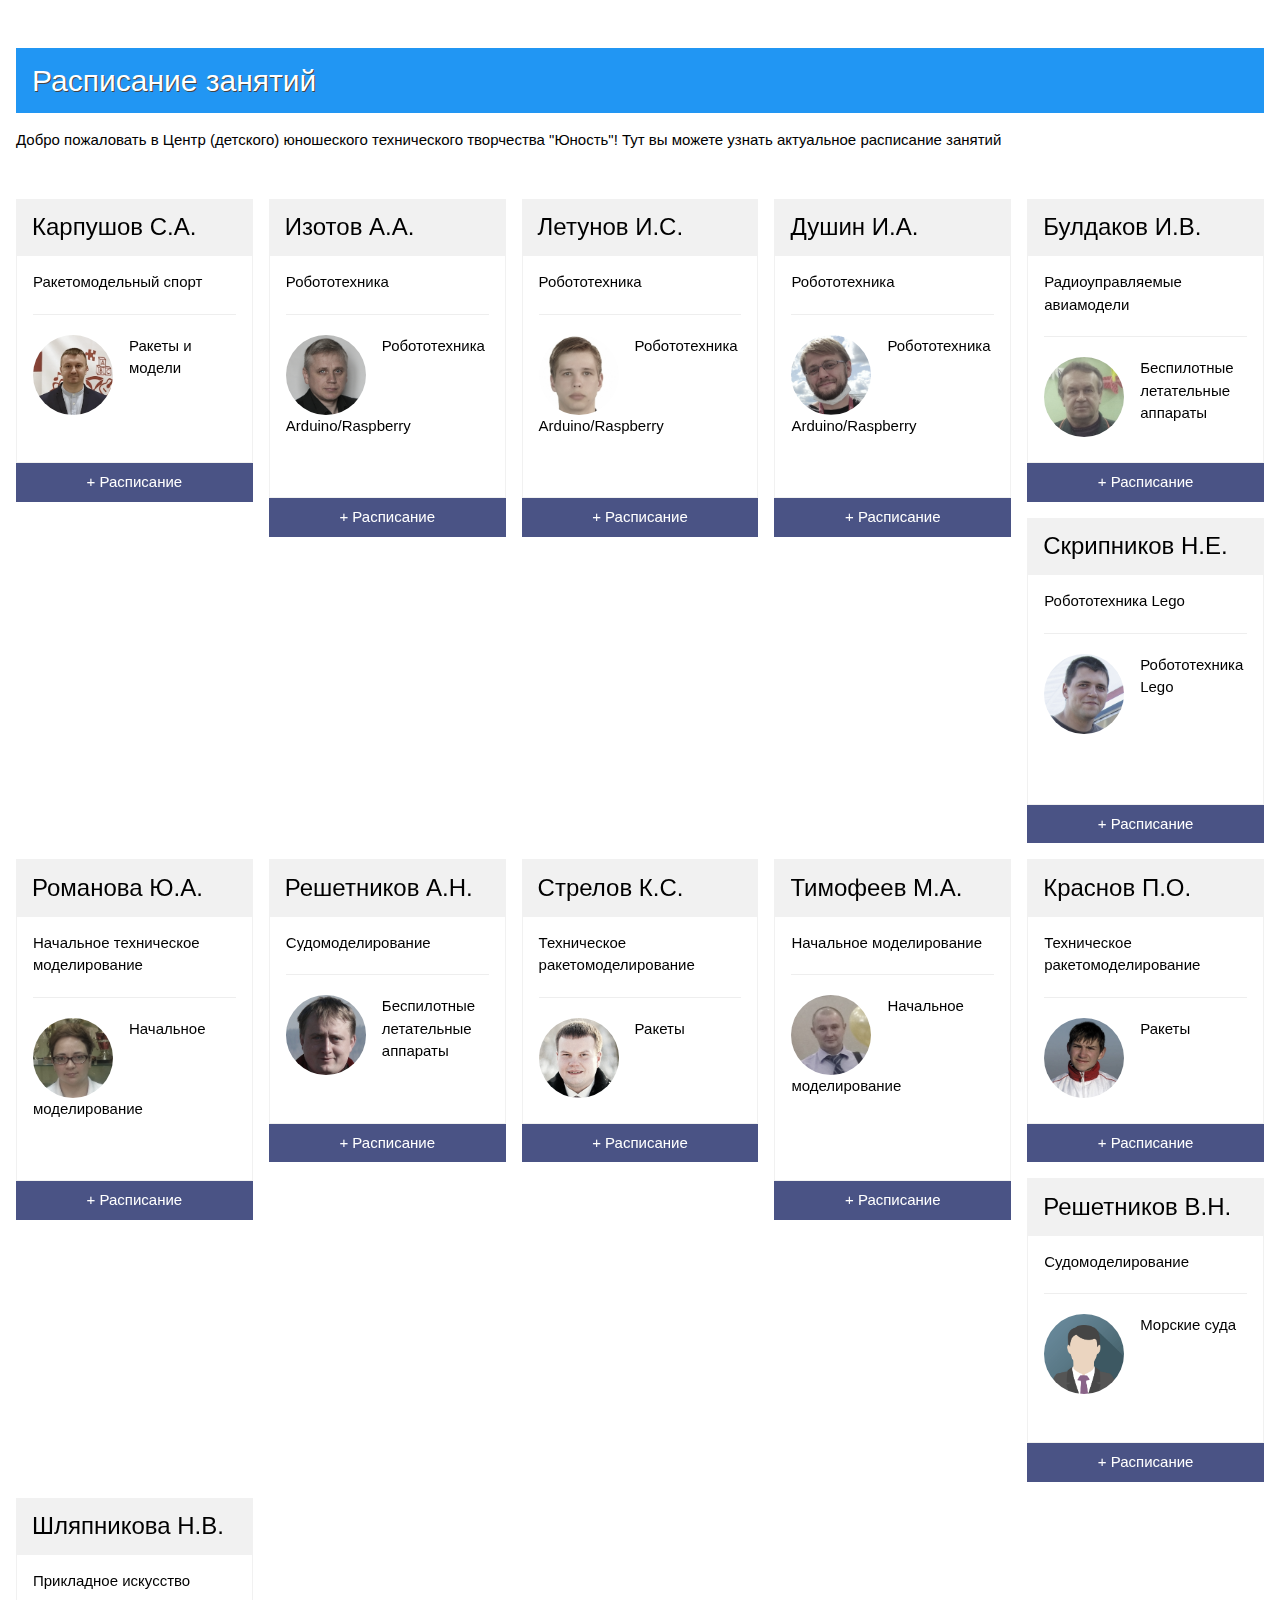
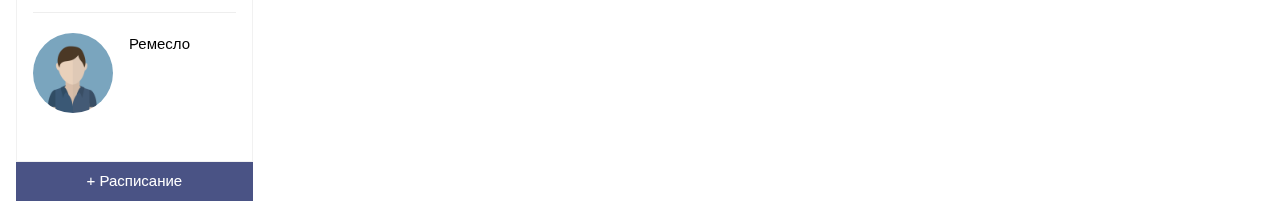
==== index.html @ df864d24 "Fix main page" ====
<!DOCTYPE html>
<html>
    <head>
        <meta charset="UTF-8">
        <title>Расписание занятий</title>
        <meta name="viewport" content="width=device-width, initial-scale=1">
        <link rel="stylesheet" href="css/style.css">
    </head>
<body>
    <!-- Page Start -->
    <div id="home" class="w3-content" style="max-width:1564px">
        <!-- About -->
        <div id="about" class="w3-container w3-padding-32">
            <div class="w3-panel w3-blue"><h2 class="w3-blue" style="text-shadow:1px 1px 0 #444">Расписание занятий</h2></div>
            <p>Добро пожаловать в Центр (детского) юношеского технического творчества "Юность"! Тут вы можете узнать актуальное расписание занятий</p>
        </div>
        <!-- End about -->
        <div class="w3-row-padding w3-grayscale-min">
            <div class="w3-col l3 m6 w3-margin-bottom" style="width:20%">
                <a class="w3-link" href="timetable/karpushov.html">
                <header class="w3-container w3-light-grey">
                    <h3>Карпушов С.А.</h3>
                </header>
                <div class="w3-container brd">
                    <p>Ракетомодельный спорт</p>
                    <hr>
                    <img src="images/karpushov.jpg" alt="Avatar" class="w3-left w3-circle w3-margin-right" style="width:80px">
                    <p>Ракеты и модели</p><br><br><br>
                </div>
                <button class="w3-button w3-block w3-indigo">+ Расписание</button>
            </div>
            </a>
            <div class="w3-col l3 m6 w3-margin-bottom" style="width:20%">
                <a class="w3-link" href="timetable/izotov.html">
                <header class="w3-container w3-light-grey">
                    <h3>Изотов А.А.</h3>
                </header>
                <div class="w3-container brd">
                    <p>Робототехника</p>
                    <hr>
                    <img src="images/Izotov.jpg" alt="Avatar" class="w3-left w3-circle w3-margin-right" style="width:80px">
                    <p>Робототехника Arduino/Raspberry</p><br><br>
                </div>
                <button class="w3-button w3-block w3-indigo">+ Расписание</button>
            </div>
            </a>
            <div class="w3-col l3 m6 w3-margin-bottom" style="width:20%">
                <a class="w3-link" href="timetable/letunov.html">
                <header class="w3-container w3-light-grey">
                    <h3>Летунов И.С.</h3>
                </header>
                <div class="w3-container brd">
                    <p>Робототехника</p>
                    <hr>
                    <img src="images/Letunov.jpeg" alt="Avatar" class="w3-left w3-circle w3-margin-right" style="width:80px">
                    <p>Робототехника Arduino/Raspberry</p><br><br>
                </div>
                <button class="w3-button w3-block w3-indigo">+ Расписание</button>
            </div>
            </a>
            <div class="w3-col l3 m6 w3-margin-bottom" style="width:20%">
                <a class="w3-link" href="timetable/dushin.html">
                <header class="w3-container w3-light-grey">
                    <h3>Душин И.А.</h3>
                </header>
                <div class="w3-container brd">
                    <p>Робототехника</p>
                    <hr>
                    <img src="images/Dushin.jpg" alt="Avatar" class="w3-left w3-circle w3-margin-right" style="width:80px">
                    <p>Робототехника Arduino/Raspberry</p><br><br>
                </div>
                <button class="w3-button w3-block w3-indigo">+ Расписание</button>
            </div>
            </a>
            <div class="w3-col l3 m6 w3-margin-bottom" style="width:20%">
                <a class="w3-link" href="timetable/buldakov.html">
                <header class="w3-container w3-light-grey">
                    <h3>Булдаков И.В.</h3>
                </header>
                <div class="w3-container brd">
                    <p>Радиоуправляемые авиамодели</p>
                    <hr>
                    <img src="images/Buldakov.jpg" alt="Avatar" class="w3-left w3-circle w3-margin-right" style="width:80px">
                    <p>Беспилотные летательные аппараты</p><br>
                </div>
                <button class="w3-button w3-block w3-indigo">+ Расписание</button>
            </div>
            </a>
            <div class="w3-col l3 m6 w3-margin-bottom" style="width:20%">
                <a class="w3-link" href="timetable/skripnikiv.html">
                <header class="w3-container w3-light-grey">
                    <h3>Скрипников Н.Е.</h3>
                </header>
                <div class="w3-container brd">
                    <p>Робототехника Lego</p>
                    <hr>
                    <img src="images/skripnikov.jpg" alt="Avatar" class="w3-left w3-circle w3-margin-right" style="width:80px">
                    <p>Робототехника Lego</p><br><br><br><br>
                </div>
                <button class="w3-button w3-block w3-indigo">+ Расписание</button>
            </div>
            </a>
            <div class="w3-col l3 m6 w3-margin-bottom" style="width:20%">
                <a class="w3-link" href="timetable/romanova.html">
                <header class="w3-container w3-light-grey">
                    <h3>Романова Ю.А.</h3>
                </header>
                <div class="w3-container brd">
                    <p>Начальное техническое моделирование</p>
                    <hr>
                    <img src="images/Romanova.jpg" alt="Avatar" class="w3-left w3-circle w3-margin-right" style="width:80px">
                    <p>Начальное моделирование</p><br><br>
                </div>
                <button class="w3-button w3-block w3-indigo">+ Расписание</button>
            </div>
            </a>
            <div class="w3-col l3 m6 w3-margin-bottom" style="width:20%">
                <a class="w3-link" href="timetable/reshetnikov.html">
                <header class="w3-container w3-light-grey">
                    <h3>Решетников А.Н.</h3>
                </header>
                <div class="w3-container brd">
                    <p>Судомоделирование</p>
                    <hr>
                    <img src="images/reshetnikov.jpg" alt="Avatar" class="w3-left w3-circle w3-margin-right" style="width:80px">
                    <p>Беспилотные летательные аппараты</p><br><br>
                </div>
                <button class="w3-button w3-block w3-indigo">+ Расписание</button>
            </div>
            </a>
            <div class="w3-col l3 m6 w3-margin-bottom" style="width:20%">
                <a class="w3-link" href="timetable/strelov.html">
                <header class="w3-container w3-light-grey">
                    <h3>Стрелов К.С.</h3>
                </header>
                <div class="w3-container brd">
                    <p>Техническое ракетомоделирование</p>
                    <hr>
                    <img src="images/strelov.jpg" alt="Avatar" class="w3-left w3-circle w3-margin-right" style="width:80px">
                    <p>Ракеты</p><br><br><br>
                </div>
                <button class="w3-button w3-block w3-indigo">+ Расписание</button>
            </div>
            </a>
            <div class="w3-col l3 m6 w3-margin-bottom" style="width:20%">
                <a class="w3-link" href="timetable/timofeev.html">
                <header class="w3-container w3-light-grey">
                    <h3>Тимофеев М.А.</h3>
                </header>
                <div class="w3-container brd">
                    <p>Начальное моделирование</p>
                    <hr>
                    <img src="images/Timofeev.jpg" alt="Avatar" class="w3-left w3-circle w3-margin-right" style="width:80px">
                    <p>Начальное моделирование</p><br><br><br>
                </div>
                <button class="w3-button w3-block w3-indigo">+ Расписание</button>
            </div>
            </a>
            <div class="w3-col l3 m6 w3-margin-bottom" style="width:20%">
                <a class="w3-link" href="timetable/krasnov.html">
                    <header class="w3-container w3-light-grey">
                        <h3>Краснов П.О.</h3>
                    </header>
                    <div class="w3-container brd">
                        <p>Техническое ракетомоделирование</p>
                        <hr>
                        <img src="images/krasnov_p.jpg" alt="Avatar" class="w3-left w3-circle w3-margin-right" style="width:80px">
                        <p>Ракеты</p><br><br><br>
                    </div>
                    <button class="w3-button w3-block w3-indigo">+ Расписание</button>
            </div>
            </a>
            <div class="w3-col l3 m6 w3-margin-bottom" style="width:20%">
                <a class="w3-link" href="timetable/reshetnikov_v.html">
                    <header class="w3-container w3-light-grey">
                        <h3>Решетников В.Н.</h3>
                    </header>
                    <div class="w3-container brd">
                        <p>Судомоделирование</p>
                        <hr>
                        <img src="images/avatar.png" alt="Avatar" class="w3-left w3-circle w3-margin-right" style="width:80px">
                        <p>Морские суда</p><br><br><br><br>
                    </div>
                    <button class="w3-button w3-block w3-indigo">+ Расписание</button>
            </div>
            </a>
            <div class="w3-col l3 m6 w3-margin-bottom" style="width:20%">
                <a class="w3-link" href="timetable/shlapnikova.html">
                    <header class="w3-container w3-light-grey">
                        <h3>Шляпникова Н.В.</h3>
                    </header>
                    <div class="w3-container brd">
                        <p>Прикладное искусство</p>
                        <hr>
                        <img src="images/avatar_wom.png" alt="Avatar" class="w3-left w3-circle w3-margin-right" style="width:80px">
                        <p>Ремесло</p><br><br><br><br>
                    </div>
                    <button class="w3-button w3-block w3-indigo">+ Расписание</button>
            </div>
            </a>
        </div>
        <!-- Page End -->
    </div>
</body>
</html>
---- css/style.css ----
/* W3.CSS 4.15 December 2020 by Jan Egil and Borge Refsnes */

html {
    box-sizing: border-box
}

*, *:before, *:after {
    box-sizing: inherit
}

/* Extract from normalize.css by Nicolas Gallagher and Jonathan Neal git.io/normalize */

html {
    -ms-text-size-adjust: 100%;
    -webkit-text-size-adjust: 100%
}

body {
    margin: 0
}

article, aside, details, figcaption, figure, footer, header, main, menu, nav, section {
    display: block
}

.brd {
    /* мой бордер */
    border: 1px solid #F1F1F1;
}

summary {
    display: list-item
}

audio, canvas, progress, video {
    display: inline-block
}

progress {
    vertical-align: baseline
}

audio:not([controls]) {
    display: none;
    height: 0
}

[hidden], template {
    display: none
}

a {
    background-color: transparent
}

a:active, a:hover {
    outline-width: 0
}

abbr[title] {
    border-bottom: none;
    text-decoration: underline;
    text-decoration: underline dotted
}

b, strong {
    font-weight: bolder
}

dfn {
    font-style: italic
}

mark {
    background: #ff0;
    color: #000
}

small {
    font-size: 80%
}

sub, sup {
    font-size: 75%;
    line-height: 0;
    position: relative;
    vertical-align: baseline
}

sub {
    bottom: -0.25em
}

sup {
    top: -0.5em
}

figure {
    margin: 1em 40px
}

img {
    border-style: none
}

code, kbd, pre, samp {
    font-family: monospace, monospace;
    font-size: 1em
}

hr {
    box-sizing: content-box;
    height: 0;
    overflow: visible
}

button, input, select, textarea, optgroup {
    font: inherit;
    margin: 0
}

optgroup {
    font-weight: bold
}

button, input {
    overflow: visible
}

button, select {
    text-transform: none
}

button, [type=button], [type=reset], [type=submit] {
    -webkit-appearance: button
}

button::-moz-focus-inner, [type=button]::-moz-focus-inner, [type=reset]::-moz-focus-inner, [type=submit]::-moz-focus-inner {
    border-style: none;
    padding: 0
}

button:-moz-focusring, [type=button]:-moz-focusring, [type=reset]:-moz-focusring, [type=submit]:-moz-focusring {
    outline: 1px dotted ButtonText
}

fieldset {
    border: 1px solid #c0c0c0;
    margin: 0 2px;
    padding: .35em .625em .75em
}

legend {
    color: inherit;
    display: table;
    max-width: 100%;
    padding: 0;
    white-space: normal
}

textarea {
    overflow: auto
}

[type=checkbox], [type=radio] {
    padding: 0
}

[type=number]::-webkit-inner-spin-button, [type=number]::-webkit-outer-spin-button {
    height: auto
}

[type=search] {
    -webkit-appearance: textfield;
    outline-offset: -2px
}

[type=search]::-webkit-search-decoration {
    -webkit-appearance: none
}

::-webkit-file-upload-button {
    -webkit-appearance: button;
    font: inherit
}

/* End extract */

html, body {
    font-family: Verdana, sans-serif;
    font-size: 15px;
    line-height: 1.5
}

html {
    overflow-x: hidden
}

h1 {
    font-size: 36px
}

h2 {
    font-size: 30px
}

h3 {
    font-size: 24px
}

h4 {
    font-size: 20px
}

h5 {
    font-size: 18px
}

h6 {
    font-size: 16px
}

.w3-serif {
    font-family: serif
}

.w3-sans-serif {
    font-family: sans-serif
}

.w3-cursive {
    font-family: cursive
}

.w3-monospace {
    font-family: monospace
}

h1, h2, h3, h4, h5, h6 {
    font-family: "Segoe UI", Arial, sans-serif;
    font-weight: 400;
    margin: 10px 0
}

.w3-wide {
    letter-spacing: 4px
}

hr {
    border: 0;
    border-top: 1px solid #eee;
    margin: 20px 0
}

.w3-image {
    max-width: 100%;
    height: auto
}

img {
    vertical-align: middle
}

a {
    color: inherit
}

.w3-table, .w3-table-all {
    border-collapse: collapse;
    border-spacing: 0;
    width: 100%;
    display: table
}

.w3-table-all {
    border: 1px solid #ccc
}

.w3-bordered tr, .w3-table-all tr {
    border-bottom: 1px solid #ddd
}

.w3-striped tbody tr:nth-child(even) {
    background-color: #f1f1f1
}

.w3-table-all tr:nth-child(odd) {
    background-color: #fff
}

.w3-table-all tr:nth-child(even) {
    background-color: #f1f1f1
}

.w3-hoverable tbody tr:hover, .w3-ul.w3-hoverable li:hover {
    background-color: #ccc
}

.w3-centered tr th, .w3-centered tr td {
    text-align: center
}

.w3-table td, .w3-table th, .w3-table-all td, .w3-table-all th {
    padding: 8px 8px;
    display: table-cell;
    text-align: left;
    vertical-align: top
}

.w3-table th:first-child, .w3-table td:first-child, .w3-table-all th:first-child, .w3-table-all td:first-child {
    padding-left: 16px
}

.w3-btn, .w3-button {
    border: none;
    display: inline-block;
    padding: 8px 16px;
    vertical-align: middle;
    overflow: hidden;
    text-decoration: none;
    color: inherit;
    background-color: inherit;
    text-align: center;
    cursor: pointer;
    white-space: nowrap
}

.w3-link {
    text-decoration: none;
    cursor: pointer;
}

.w3-btn:hover {
    box-shadow: 0 8px 16px 0 rgba(0, 0, 0, 0.2), 0 6px 20px 0 rgba(0, 0, 0, 0.19)
}

.w3-btn, .w3-button {
    -webkit-touch-callout: none;
    -webkit-user-select: none;
    -khtml-user-select: none;
    -moz-user-select: none;
    -ms-user-select: none;
    user-select: none
}

.w3-disabled, .w3-btn:disabled, .w3-button:disabled {
    cursor: not-allowed;
    opacity: 0.3
}

.w3-disabled *, :disabled * {
    pointer-events: none
}

.w3-btn.w3-disabled:hover, .w3-btn:disabled:hover {
    box-shadow: none
}

.w3-badge, .w3-tag {
    background-color: #000;
    color: #fff;
    display: inline-block;
    padding-left: 8px;
    padding-right: 8px;
    text-align: center
}

.w3-badge {
    border-radius: 50%
}

.w3-ul {
    list-style-type: none;
    padding: 0;
    margin: 0
}

.w3-ul li {
    padding: 8px 16px;
    border-bottom: 1px solid #ddd
}

.w3-ul li:last-child {
    border-bottom: none
}

.w3-tooltip, .w3-display-container {
    position: relative
}

.w3-tooltip .w3-text {
    display: none
}

.w3-tooltip:hover .w3-text {
    display: inline-block
}

.w3-ripple:active {
    opacity: 0.5
}

.w3-ripple {
    transition: opacity 0s
}

.w3-input {
    padding: 8px;
    display: block;
    border: none;
    border-bottom: 1px solid #ccc;
    width: 100%
}

.w3-select {
    padding: 9px 0;
    width: 100%;
    border: none;
    border-bottom: 1px solid #ccc
}

.w3-dropdown-click, .w3-dropdown-hover {
    position: relative;
    display: inline-block;
    cursor: pointer
}

.w3-dropdown-hover:hover .w3-dropdown-content {
    display: block
}

.w3-dropdown-hover:first-child, .w3-dropdown-click:hover {
    background-color: #ccc;
    color: #000
}

.w3-dropdown-hover:hover>.w3-button:first-child, .w3-dropdown-click:hover>.w3-button:first-child {
    background-color: #ccc;
    color: #000
}

.w3-dropdown-content {
    cursor: auto;
    color: #000;
    background-color: #fff;
    display: none;
    position: absolute;
    min-width: 160px;
    margin: 0;
    padding: 0;
    z-index: 1
}

.w3-check, .w3-radio {
    width: 24px;
    height: 24px;
    position: relative;
    top: 6px
}

.w3-sidebar {
    height: 100%;
    width: 200px;
    background-color: #fff;
    position: fixed!important;
    z-index: 1;
    overflow: auto
}

.w3-bar-block .w3-dropdown-hover, .w3-bar-block .w3-dropdown-click {
    width: 100%
}

.w3-bar-block .w3-dropdown-hover .w3-dropdown-content, .w3-bar-block .w3-dropdown-click .w3-dropdown-content {
    min-width: 100%
}

.w3-bar-block .w3-dropdown-hover .w3-button, .w3-bar-block .w3-dropdown-click .w3-button {
    width: 100%;
    text-align: left;
    padding: 8px 16px
}

.w3-main, #main {
    transition: margin-left .4s
}

.w3-modal {
    z-index: 3;
    display: none;
    padding-top: 100px;
    position: fixed;
    left: 0;
    top: 0;
    width: 100%;
    height: 100%;
    overflow: auto;
    background-color: rgb(0, 0, 0);
    background-color: rgba(0, 0, 0, 0.4)
}

.w3-modal-content {
    margin: auto;
    background-color: #fff;
    position: relative;
    padding: 0;
    outline: 0;
    width: 600px
}

.w3-bar {
    width: 100%;
    overflow: hidden
}

.w3-center .w3-bar {
    display: inline-block;
    width: auto
}

.w3-bar .w3-bar-item {
    padding: 8px 16px;
    float: left;
    width: auto;
    border: none;
    display: block;
    outline: 0
}

.w3-bar .w3-dropdown-hover, .w3-bar .w3-dropdown-click {
    position: static;
    float: left
}

.w3-bar .w3-button {
    white-space: normal
}

.w3-bar-block .w3-bar-item {
    width: 100%;
    display: block;
    padding: 8px 16px;
    text-align: left;
    border: none;
    white-space: normal;
    float: none;
    outline: 0
}

.w3-bar-block.w3-center .w3-bar-item {
    text-align: center
}

.w3-block {
    display: block;
    width: 100%
}

.w3-responsive {
    display: block;
    overflow-x: auto
}

.w3-container:after, .w3-container:before, .w3-panel:after, .w3-panel:before, .w3-row:after, .w3-row:before, .w3-row-padding:after, .w3-row-padding:before, .w3-cell-row:before, .w3-cell-row:after, .w3-clear:after, .w3-clear:before, .w3-bar:before, .w3-bar:after {
    content: "";
    display: table;
    clear: both
}

.w3-col, .w3-half, .w3-third, .w3-twothird, .w3-threequarter, .w3-quarter {
    float: left;
    width: 100%
}

.w3-col.s1 {
    width: 8.33333%
}

.w3-col.s2 {
    width: 16.66666%
}

.w3-col.s3 {
    width: 24.99999%
}

.w3-col.s4 {
    width: 33.33333%
}

.w3-col.s5 {
    width: 41.66666%
}

.w3-col.s6 {
    width: 49.99999%
}

.w3-col.s7 {
    width: 58.33333%
}

.w3-col.s8 {
    width: 66.66666%
}

.w3-col.s9 {
    width: 74.99999%
}

.w3-col.s10 {
    width: 83.33333%
}

.w3-col.s11 {
    width: 91.66666%
}

.w3-col.s12 {
    width: 99.99999%
}

@media (min-width:601px) {
    .w3-col.m1 {
        width: 8.33333%
    }
    .w3-col.m2 {
        width: 16.66666%
    }
    .w3-col.m3, .w3-quarter {
        width: 24.99999%
    }
    .w3-col.m4, .w3-third {
        width: 33.33333%
    }
    .w3-col.m5 {
        width: 41.66666%
    }
    .w3-col.m6, .w3-half {
        width: 49.99999%
    }
    .w3-col.m7 {
        width: 58.33333%
    }
    .w3-col.m8, .w3-twothird {
        width: 66.66666%
    }
    .w3-col.m9, .w3-threequarter {
        width: 74.99999%
    }
    .w3-col.m10 {
        width: 83.33333%
    }
    .w3-col.m11 {
        width: 91.66666%
    }
    .w3-col.m12 {
        width: 99.99999%
    }
}

@media (min-width:993px) {
    .w3-col.l1 {
        width: 8.33333%
    }
    .w3-col.l2 {
        width: 16.66666%
    }
    .w3-col.l3 {
        width: 24.99999%
    }
    .w3-col.l4 {
        width: 33.33333%
    }
    .w3-col.l5 {
        width: 41.66666%
    }
    .w3-col.l6 {
        width: 49.99999%
    }
    .w3-col.l7 {
        width: 58.33333%
    }
    .w3-col.l8 {
        width: 66.66666%
    }
    .w3-col.l9 {
        width: 74.99999%
    }
    .w3-col.l10 {
        width: 83.33333%
    }
    .w3-col.l11 {
        width: 91.66666%
    }
    .w3-col.l12 {
        width: 99.99999%
    }
}

.w3-rest {
    overflow: hidden
}

.w3-stretch {
    margin-left: -16px;
    margin-right: -16px
}

.w3-content, .w3-auto {
    margin-left: auto;
    margin-right: auto
}

.w3-content {
    max-width: 980px
}

.w3-auto {
    max-width: 1140px
}

.w3-cell-row {
    display: table;
    width: 100%
}

.w3-cell {
    display: table-cell
}

.w3-cell-top {
    vertical-align: top
}

.w3-cell-middle {
    vertical-align: middle
}

.w3-cell-bottom {
    vertical-align: bottom
}

.w3-hide {
    display: none!important
}

.w3-show-block, .w3-show {
    display: block!important
}

.w3-show-inline-block {
    display: inline-block!important
}

@media (max-width:1205px) {
    .w3-auto {
        max-width: 95%
    }
}

@media (max-width:600px) {
    .w3-modal-content {
        margin: 0 10px;
        width: auto!important
    }
    .w3-modal {
        padding-top: 30px
    }
    .w3-dropdown-hover.w3-mobile .w3-dropdown-content, .w3-dropdown-click.w3-mobile .w3-dropdown-content {
        position: relative
    }
    .w3-hide-small {
        display: none!important
    }
    .w3-mobile {
        display: block;
        width: 100%!important
    }
    .w3-bar-item.w3-mobile, .w3-dropdown-hover.w3-mobile, .w3-dropdown-click.w3-mobile {
        text-align: center
    }
    .w3-dropdown-hover.w3-mobile, .w3-dropdown-hover.w3-mobile .w3-btn, .w3-dropdown-hover.w3-mobile .w3-button, .w3-dropdown-click.w3-mobile, .w3-dropdown-click.w3-mobile .w3-btn, .w3-dropdown-click.w3-mobile .w3-button {
        width: 100%
    }
}

@media (max-width:768px) {
    .w3-modal-content {
        width: 500px
    }
    .w3-modal {
        padding-top: 50px
    }
}

@media (min-width:993px) {
    .w3-modal-content {
        width: 900px
    }
    .w3-hide-large {
        display: none!important
    }
    .w3-sidebar.w3-collapse {
        display: block!important
    }
}

@media (max-width:992px) and (min-width:601px) {
    .w3-hide-medium {
        display: none!important
    }
}

@media (max-width:992px) {
    .w3-sidebar.w3-collapse {
        display: none
    }
    .w3-main {
        margin-left: 0!important;
        margin-right: 0!important
    }
    .w3-auto {
        max-width: 100%
    }
}

.w3-top, .w3-bottom {
    position: fixed;
    width: 100%;
    z-index: 1
}

.w3-top {
    top: 0
}

.w3-bottom {
    bottom: 0
}

.w3-overlay {
    position: fixed;
    display: none;
    width: 100%;
    height: 100%;
    top: 0;
    left: 0;
    right: 0;
    bottom: 0;
    background-color: rgba(0, 0, 0, 0.5);
    z-index: 2
}

.w3-display-topleft {
    position: absolute;
    left: 0;
    top: 0
}

.w3-display-topright {
    position: absolute;
    right: 0;
    top: 0
}

.w3-display-bottomleft {
    position: absolute;
    left: 0;
    bottom: 0
}

.w3-display-bottomright {
    position: absolute;
    right: 0;
    bottom: 0
}

.w3-display-middle {
    position: absolute;
    top: 50%;
    left: 50%;
    transform: translate(-50%, -50%);
    -ms-transform: translate(-50%, -50%)
}

.w3-display-left {
    position: absolute;
    top: 50%;
    left: 0%;
    transform: translate(0%, -50%);
    -ms-transform: translate(-0%, -50%)
}

.w3-display-right {
    position: absolute;
    top: 50%;
    right: 0%;
    transform: translate(0%, -50%);
    -ms-transform: translate(0%, -50%)
}

.w3-display-topmiddle {
    position: absolute;
    left: 50%;
    top: 0;
    transform: translate(-50%, 0%);
    -ms-transform: translate(-50%, 0%)
}

.w3-display-bottommiddle {
    position: absolute;
    left: 50%;
    bottom: 0;
    transform: translate(-50%, 0%);
    -ms-transform: translate(-50%, 0%)
}

.w3-display-container:hover .w3-display-hover {
    display: block
}

.w3-display-container:hover span.w3-display-hover {
    display: inline-block
}

.w3-display-hover {
    display: none
}

.w3-display-position {
    position: absolute
}

.w3-circle {
    border-radius: 50%
}

.w3-round-small {
    border-radius: 2px
}

.w3-round, .w3-round-medium {
    border-radius: 4px
}

.w3-round-large {
    border-radius: 8px
}

.w3-round-xlarge {
    border-radius: 16px
}

.w3-round-xxlarge {
    border-radius: 32px
}

.w3-row-padding, .w3-row-padding>.w3-half, .w3-row-padding>.w3-third, .w3-row-padding>.w3-twothird, .w3-row-padding>.w3-threequarter, .w3-row-padding>.w3-quarter, .w3-row-padding>.w3-col {
    padding: 0 8px
}

.w3-container, .w3-panel {
    padding: 0.01em 16px
}

.w3-panel {
    margin-top: 16px;
    margin-bottom: 16px
}

.w3-code, .w3-codespan {
    font-family: Consolas, "courier new";
    font-size: 16px
}

.w3-code {
    width: auto;
    background-color: #fff;
    padding: 8px 12px;
    border-left: 4px solid #4CAF50;
    word-wrap: break-word
}

.w3-codespan {
    color: crimson;
    background-color: #f1f1f1;
    padding-left: 4px;
    padding-right: 4px;
    font-size: 110%
}

.w3-card, .w3-card-2 {
    box-shadow: 0 2px 5px 0 rgba(0, 0, 0, 0.16), 0 2px 10px 0 rgba(0, 0, 0, 0.12)
}

.w3-card-4, .w3-hover-shadow:hover {
    box-shadow: 0 4px 10px 0 rgba(0, 0, 0, 0.2), 0 4px 20px 0 rgba(0, 0, 0, 0.19)
}

.w3-spin {
    animation: w3-spin 2s infinite linear
}

@keyframes w3-spin {
    0% {
        transform: rotate(0deg)
    }
    100% {
        transform: rotate(359deg)
    }
}

.w3-animate-fading {
    animation: fading 10s infinite
}

@keyframes fading {
    0% {
        opacity: 0
    }
    50% {
        opacity: 1
    }
    100% {
        opacity: 0
    }
}

.w3-animate-opacity {
    animation: opac 0.8s
}

@keyframes opac {
    from {
        opacity: 0
    }
    to {
        opacity: 1
    }
}

.w3-animate-top {
    position: relative;
    animation: animatetop 0.4s
}

@keyframes animatetop {
    from {
        top: -300px;
        opacity: 0
    }
    to {
        top: 0;
        opacity: 1
    }
}

.w3-animate-left {
    position: relative;
    animation: animateleft 0.4s
}

@keyframes animateleft {
    from {
        left: -300px;
        opacity: 0
    }
    to {
        left: 0;
        opacity: 1
    }
}

.w3-animate-right {
    position: relative;
    animation: animateright 0.4s
}

@keyframes animateright {
    from {
        right: -300px;
        opacity: 0
    }
    to {
        right: 0;
        opacity: 1
    }
}

.w3-animate-bottom {
    position: relative;
    animation: animatebottom 0.4s
}

@keyframes animatebottom {
    from {
        bottom: -300px;
        opacity: 0
    }
    to {
        bottom: 0;
        opacity: 1
    }
}

.w3-animate-zoom {
    animation: animatezoom 0.6s
}

@keyframes animatezoom {
    from {
        transform: scale(0)
    }
    to {
        transform: scale(1)
    }
}

.w3-animate-input {
    transition: width 0.4s ease-in-out
}

.w3-animate-input:focus {
    width: 100%!important
}

.w3-opacity, .w3-hover-opacity:hover {
    opacity: 0.60
}

.w3-opacity-off, .w3-hover-opacity-off:hover {
    opacity: 1
}

.w3-opacity-max {
    opacity: 0.25
}

.w3-opacity-min {
    opacity: 0.75
}

.w3-greyscale-max, .w3-grayscale-max, .w3-hover-greyscale:hover, .w3-hover-grayscale:hover {
    filter: grayscale(100%)
}

.w3-greyscale, .w3-grayscale {
    filter: grayscale(75%)
}

.w3-greyscale-min, .w3-grayscale-min {
    filter: grayscale(50%)
}

.w3-sepia {
    filter: sepia(75%)
}

.w3-sepia-max, .w3-hover-sepia:hover {
    filter: sepia(100%)
}

.w3-sepia-min {
    filter: sepia(50%)
}

.w3-tiny {
    font-size: 10px!important
}

.w3-small {
    font-size: 12px!important
}

.w3-medium {
    font-size: 15px!important
}

.w3-large {
    font-size: 18px!important
}

.w3-xlarge {
    font-size: 24px!important
}

.w3-xxlarge {
    font-size: 36px!important
}

.w3-xxxlarge {
    font-size: 48px!important
}

.w3-jumbo {
    font-size: 64px!important
}

.w3-left-align {
    text-align: left!important
}

.w3-right-align {
    text-align: right!important
}

.w3-justify {
    text-align: justify!important
}

.w3-border-0 {
    border: 0!important
}

.w3-border {
    border: 1px solid #ccc!important
}

.w3-border-top {
    border-top: 1px solid #ccc!important
}

.w3-border-bottom {
    border-bottom: 1px solid #ccc!important
}

.w3-border-left {
    border-left: 1px solid #ccc!important
}

.w3-border-right {
    border-right: 1px solid #ccc!important
}

.w3-topbar {
    border-top: 6px solid #ccc!important
}

.w3-bottombar {
    border-bottom: 6px solid #ccc!important
}

.w3-leftbar {
    border-left: 6px solid #ccc!important
}

.w3-rightbar {
    border-right: 6px solid #ccc!important
}

.w3-section, .w3-code {
    margin-top: 16px!important;
    margin-bottom: 16px!important
}

.w3-margin {
    margin: 16px!important
}

.w3-margin-top {
    margin-top: 16px!important
}

.w3-margin-bottom {
    margin-bottom: 16px!important
}

.w3-margin-left {
    margin-left: 16px!important
}

.w3-margin-right {
    margin-right: 16px!important
}

.w3-padding-small {
    padding: 4px 8px!important
}

.w3-padding {
    padding: 8px 16px!important
}

.w3-padding-large {
    padding: 12px 24px!important
}

.w3-padding-16 {
    padding-top: 16px!important;
    padding-bottom: 16px!important
}

.w3-padding-24 {
    padding-top: 24px!important;
    padding-bottom: 24px!important
}

.w3-padding-32 {
    padding-top: 32px!important;
    padding-bottom: 32px!important
}

.w3-padding-48 {
    padding-top: 48px!important;
    padding-bottom: 48px!important
}

.w3-padding-64 {
    padding-top: 64px!important;
    padding-bottom: 64px!important
}

.w3-padding-top-64 {
    padding-top: 64px!important
}

.w3-padding-top-48 {
    padding-top: 48px!important
}

.w3-padding-top-32 {
    padding-top: 32px!important
}

.w3-padding-top-24 {
    padding-top: 24px!important
}

.w3-left {
    float: left!important
}

.w3-center {
    text-align: center;
    /*float: none!important*/
}

.w3-right {
    float: right!important
}

.w3-button:hover {
    color: #000!important;
    background-color: #ccc!important
}

.w3-transparent, .w3-hover-none:hover {
    background-color: transparent!important
}

.w3-hover-none:hover {
    box-shadow: none!important
}

/* Colors */

.w3-amber, .w3-hover-amber:hover {
    color: #000!important;
    background-color: #ffc107!important
}

.w3-aqua, .w3-hover-aqua:hover {
    color: #000!important;
    background-color: #00ffff!important
}

.w3-blue, .w3-hover-blue:hover {
    color: #fff!important;
    background-color: #2196F3!important
}

.w3-light-blue, .w3-hover-light-blue:hover {
    color: #000!important;
    background-color: #87CEEB!important
}

.w3-brown, .w3-hover-brown:hover {
    color: #fff!important;
    background-color: #795548!important
}

.w3-cyan, .w3-hover-cyan:hover {
    color: #000!important;
    background-color: #00bcd4!important
}

.w3-blue-grey, .w3-hover-blue-grey:hover, .w3-blue-gray, .w3-hover-blue-gray:hover {
    color: #fff!important;
    background-color: #607d8b!important
}

.w3-green, .w3-hover-green:hover {
    color: #fff!important;
    background-color: #4CAF50!important
}

.w3-light-green, .w3-hover-light-green:hover {
    color: #000!important;
    background-color: #8bc34a!important
}

.w3-indigo, .w3-hover-indigo:hover {
    color: #fff!important;
    background-color: #3f51b5!important
}

.w3-khaki, .w3-hover-khaki:hover {
    color: #000!important;
    background-color: #f0e68c!important
}

.w3-lime, .w3-hover-lime:hover {
    color: #000!important;
    background-color: #cddc39!important
}

.w3-orange, .w3-hover-orange:hover {
    color: #000!important;
    background-color: #ff9800!important
}

.w3-deep-orange, .w3-hover-deep-orange:hover {
    color: #fff!important;
    background-color: #ff5722!important
}

.w3-pink, .w3-hover-pink:hover {
    color: #fff!important;
    background-color: #e91e63!important
}

.w3-purple, .w3-hover-purple:hover {
    color: #fff!important;
    background-color: #9c27b0!important
}

.w3-deep-purple, .w3-hover-deep-purple:hover {
    color: #fff!important;
    background-color: #673ab7!important
}

.w3-red, .w3-hover-red:hover {
    color: #fff!important;
    background-color: #f44336!important
}

.w3-sand, .w3-hover-sand:hover {
    color: #000!important;
    background-color: #fdf5e6!important
}

.w3-teal, .w3-hover-teal:hover {
    color: #fff!important;
    background-color: #009688!important
}

.w3-teal_blue, .w3-hover-teal:hover {
    color: rgb(255, 255, 255)!important;
    background-color: #2196F3!important;
}

.w3-yellow, .w3-hover-yellow:hover {
    color: #000!important;
    background-color: #ffeb3b!important
}

.w3-white, .w3-hover-white:hover {
    color: #000!important;
    background-color: #fff!important
}

.w3-black, .w3-hover-black:hover {
    color: #fff!important;
    background-color: #000!important
}

.w3-grey, .w3-hover-grey:hover, .w3-gray, .w3-hover-gray:hover {
    color: #000!important;
    background-color: #9e9e9e!important
}

.w3-light-grey, .w3-hover-light-grey:hover, .w3-light-gray, .w3-hover-light-gray:hover {
    color: #000!important;
    background-color: #f1f1f1!important
}

.w3-dark-grey, .w3-hover-dark-grey:hover, .w3-dark-gray, .w3-hover-dark-gray:hover {
    color: #fff!important;
    background-color: #616161!important
}

.w3-dark-blue, .w3-hover-dark-grey:hover, .w3-dark-gray, .w3-hover-dark-gray:hover {
    color: #fff!important;
    background-color: #2196F3!important
}

.w3-pale-red, .w3-hover-pale-red:hover {
    color: #000!important;
    background-color: #ffdddd!important
}

.w3-pale-green, .w3-hover-pale-green:hover {
    color: #000!important;
    background-color: #ddffdd!important
}

.w3-pale-yellow, .w3-hover-pale-yellow:hover {
    color: #000!important;
    background-color: #ffffcc!important
}

.w3-pale-blue, .w3-hover-pale-blue:hover {
    color: #000!important;
    background-color: #ddffff!important
}

.w3-text-amber, .w3-hover-text-amber:hover {
    color: #ffc107!important
}

.w3-text-aqua, .w3-hover-text-aqua:hover {
    color: #00ffff!important
}

.w3-text-blue, .w3-hover-text-blue:hover {
    color: #2196F3!important
}

.w3-text-light-blue, .w3-hover-text-light-blue:hover {
    color: #87CEEB!important
}

.w3-text-brown, .w3-hover-text-brown:hover {
    color: #795548!important
}

.w3-text-cyan, .w3-hover-text-cyan:hover {
    color: #00bcd4!important
}

.w3-text-blue-grey, .w3-hover-text-blue-grey:hover, .w3-text-blue-gray, .w3-hover-text-blue-gray:hover {
    color: #607d8b!important
}

.w3-text-green, .w3-hover-text-green:hover {
    color: #4CAF50!important
}

.w3-text-light-green, .w3-hover-text-light-green:hover {
    color: #8bc34a!important
}

.w3-text-indigo, .w3-hover-text-indigo:hover {
    color: #3f51b5!important
}

.w3-text-khaki, .w3-hover-text-khaki:hover {
    color: #b4aa50!important
}

.w3-text-lime, .w3-hover-text-lime:hover {
    color: #cddc39!important
}

.w3-text-orange, .w3-hover-text-orange:hover {
    color: #ff9800!important
}

.w3-text-deep-orange, .w3-hover-text-deep-orange:hover {
    color: #ff5722!important
}

.w3-text-pink, .w3-hover-text-pink:hover {
    color: #e91e63!important
}

.w3-text-purple, .w3-hover-text-purple:hover {
    color: #9c27b0!important
}

.w3-text-deep-purple, .w3-hover-text-deep-purple:hover {
    color: #673ab7!important
}

.w3-text-red, .w3-hover-text-red:hover {
    color: #f44336!important
}

.w3-text-sand, .w3-hover-text-sand:hover {
    color: #fdf5e6!important
}

.w3-text-teal, .w3-hover-text-teal:hover {
    color: #009688!important
}

.w3-text-yellow, .w3-hover-text-yellow:hover {
    color: #d2be0e!important
}

.w3-text-white, .w3-hover-text-white:hover {
    color: #fff!important
}

.w3-text-black, .w3-hover-text-black:hover {
    color: #000!important
}

.w3-text-grey, .w3-hover-text-grey:hover, .w3-text-gray, .w3-hover-text-gray:hover {
    color: #757575!important
}

.w3-text-light-grey, .w3-hover-text-light-grey:hover, .w3-text-light-gray, .w3-hover-text-light-gray:hover {
    color: #f1f1f1!important
}

.w3-text-dark-grey, .w3-hover-text-dark-grey:hover, .w3-text-dark-gray, .w3-hover-text-dark-gray:hover {
    color: #3a3a3a!important
}

.w3-border-amber, .w3-hover-border-amber:hover {
    border-color: #ffc107!important
}

.w3-border-aqua, .w3-hover-border-aqua:hover {
    border-color: #00ffff!important
}

.w3-border-blue, .w3-hover-border-blue:hover {
    border-color: #2196F3!important
}

.w3-border-light-blue, .w3-hover-border-light-blue:hover {
    border-color: #87CEEB!important
}

.w3-border-brown, .w3-hover-border-brown:hover {
    border-color: #795548!important
}

.w3-border-cyan, .w3-hover-border-cyan:hover {
    border-color: #00bcd4!important
}

.w3-border-blue-grey, .w3-hover-border-blue-grey:hover, .w3-border-blue-gray, .w3-hover-border-blue-gray:hover {
    border-color: #607d8b!important
}

.w3-border-green, .w3-hover-border-green:hover {
    border-color: #4CAF50!important
}

.w3-border-light-green, .w3-hover-border-light-green:hover {
    border-color: #8bc34a!important
}

.w3-border-indigo, .w3-hover-border-indigo:hover {
    border-color: #3f51b5!important
}

.w3-border-khaki, .w3-hover-border-khaki:hover {
    border-color: #f0e68c!important
}

.w3-border-lime, .w3-hover-border-lime:hover {
    border-color: #cddc39!important
}

.w3-border-orange, .w3-hover-border-orange:hover {
    border-color: #ff9800!important
}

.w3-border-deep-orange, .w3-hover-border-deep-orange:hover {
    border-color: #ff5722!important
}

.w3-border-pink, .w3-hover-border-pink:hover {
    border-color: #e91e63!important
}

.w3-border-purple, .w3-hover-border-purple:hover {
    border-color: #9c27b0!important
}

.w3-border-deep-purple, .w3-hover-border-deep-purple:hover {
    border-color: #673ab7!important
}

.w3-border-red, .w3-hover-border-red:hover {
    border-color: #f44336!important
}

.w3-border-sand, .w3-hover-border-sand:hover {
    border-color: #fdf5e6!important
}

.w3-border-teal, .w3-hover-border-teal:hover {
    border-color: #009688!important
}

.w3-border-yellow, .w3-hover-border-yellow:hover {
    border-color: #ffeb3b!important
}

.w3-border-white, .w3-hover-border-white:hover {
    border-color: #fff!important
}

.w3-border-black, .w3-hover-border-black:hover {
    border-color: #000!important
}

.w3-border-grey, .w3-hover-border-grey:hover, .w3-border-gray, .w3-hover-border-gray:hover {
    border-color: #9e9e9e!important
}

.w3-border-light-grey, .w3-hover-border-light-grey:hover, .w3-border-light-gray, .w3-hover-border-light-gray:hover {
    border-color: #f1f1f1!important
}

.w3-border-dark-grey, .w3-hover-border-dark-grey:hover, .w3-border-dark-gray, .w3-hover-border-dark-gray:hover {
    border-color: #616161!important
}

.w3-border-pale-red, .w3-hover-border-pale-red:hover {
    border-color: #ffe7e7!important
}

.w3-border-pale-green, .w3-hover-border-pale-green:hover {
    border-color: #e7ffe7!important
}

.w3-border-pale-yellow, .w3-hover-border-pale-yellow:hover {
    border-color: #ffffcc!important
}

.w3-border-pale-blue, .w3-hover-border-pale-blue:hover {
    border-color: #e7ffff!important
}
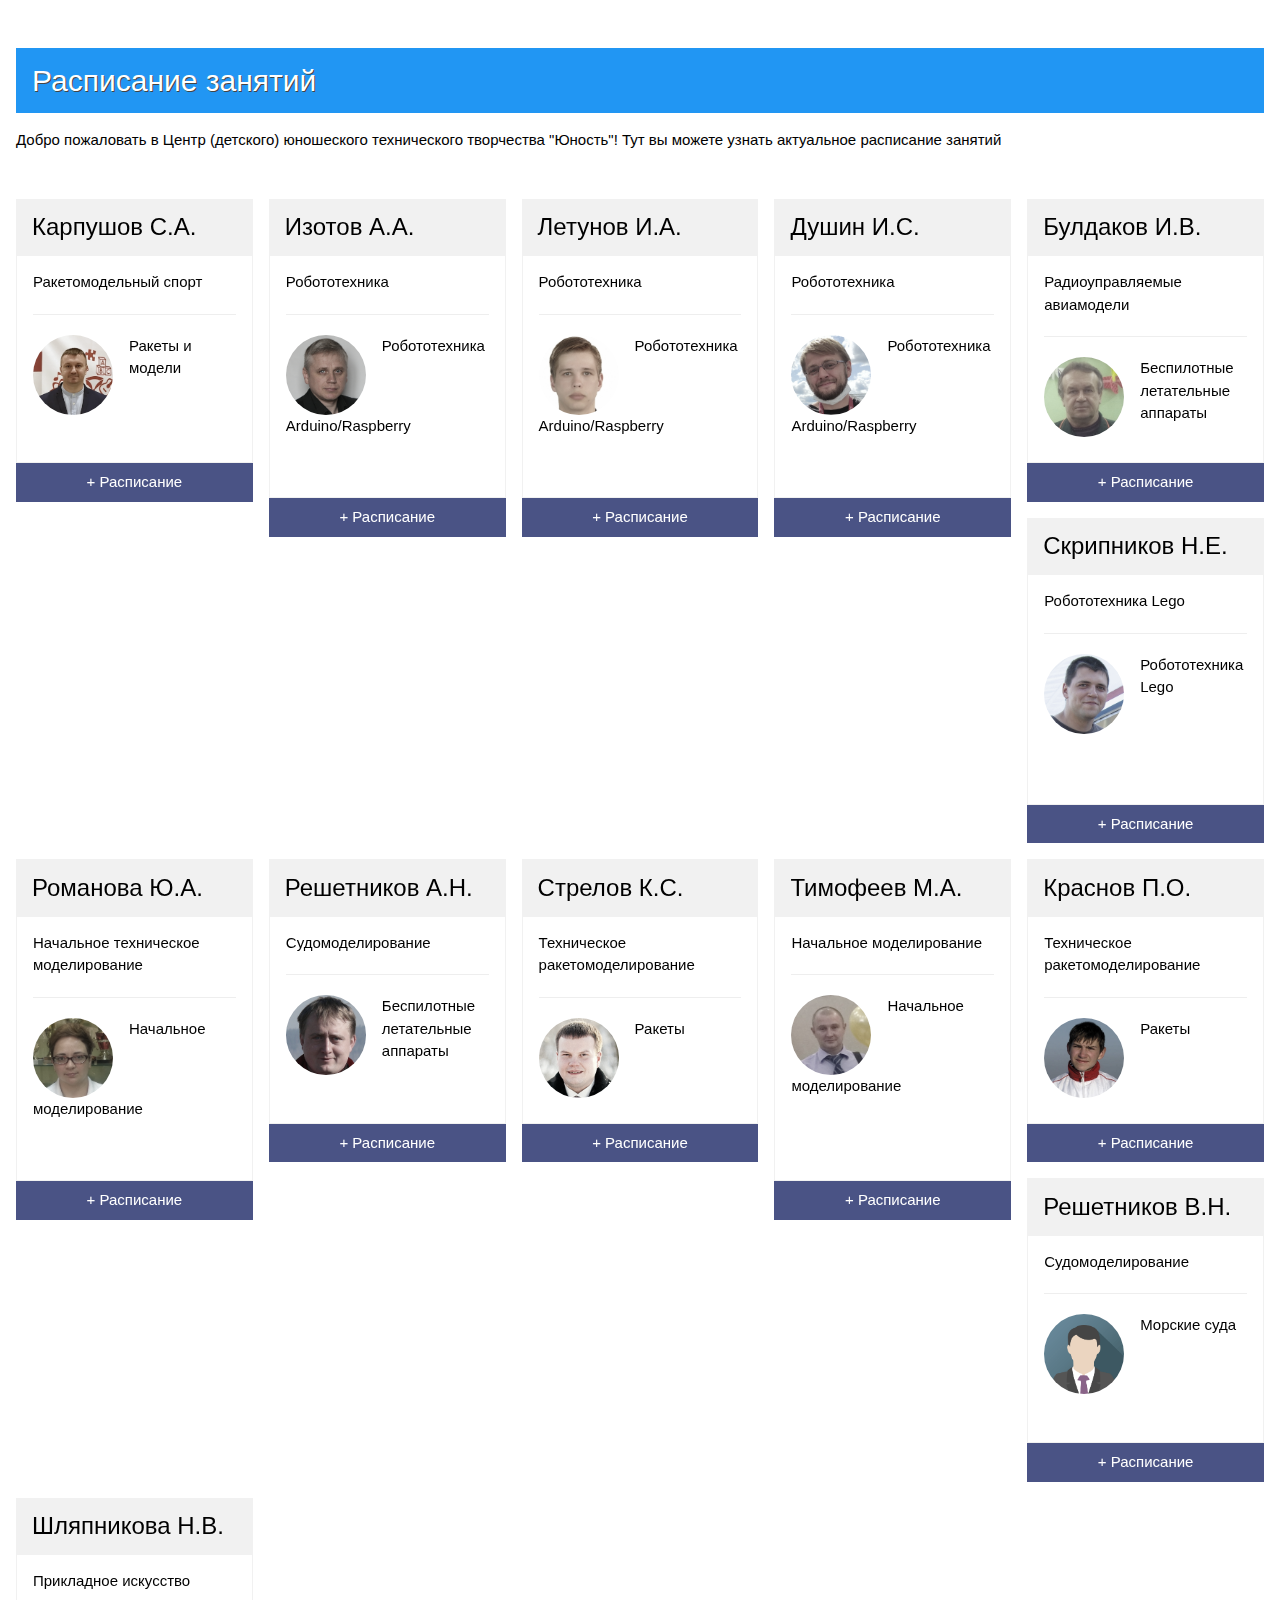
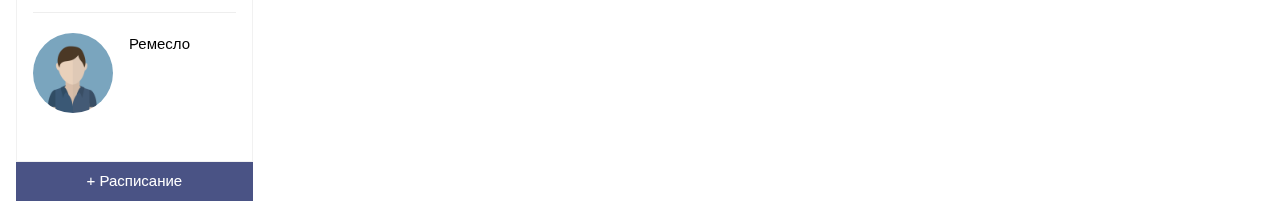
==== commit 4b6bfe31: "Fix main page" ====
--- a/index.html
+++ b/index.html
@@ -47,7 +47,7 @@
             <div class="w3-col l3 m6 w3-margin-bottom" style="width:20%">
                 <a class="w3-link" href="timetable/letunov.html">
                 <header class="w3-container w3-light-grey">
-                    <h3>Летунов И.С.</h3>
+                    <h3>Летунов И.А.</h3>
                 </header>
                 <div class="w3-container brd">
                     <p>Робототехника</p>
@@ -61,7 +61,7 @@
             <div class="w3-col l3 m6 w3-margin-bottom" style="width:20%">
                 <a class="w3-link" href="timetable/dushin.html">
                 <header class="w3-container w3-light-grey">
-                    <h3>Душин И.А.</h3>
+                    <h3>Душин И.C.</h3>
                 </header>
                 <div class="w3-container brd">
                     <p>Робототехника</p>
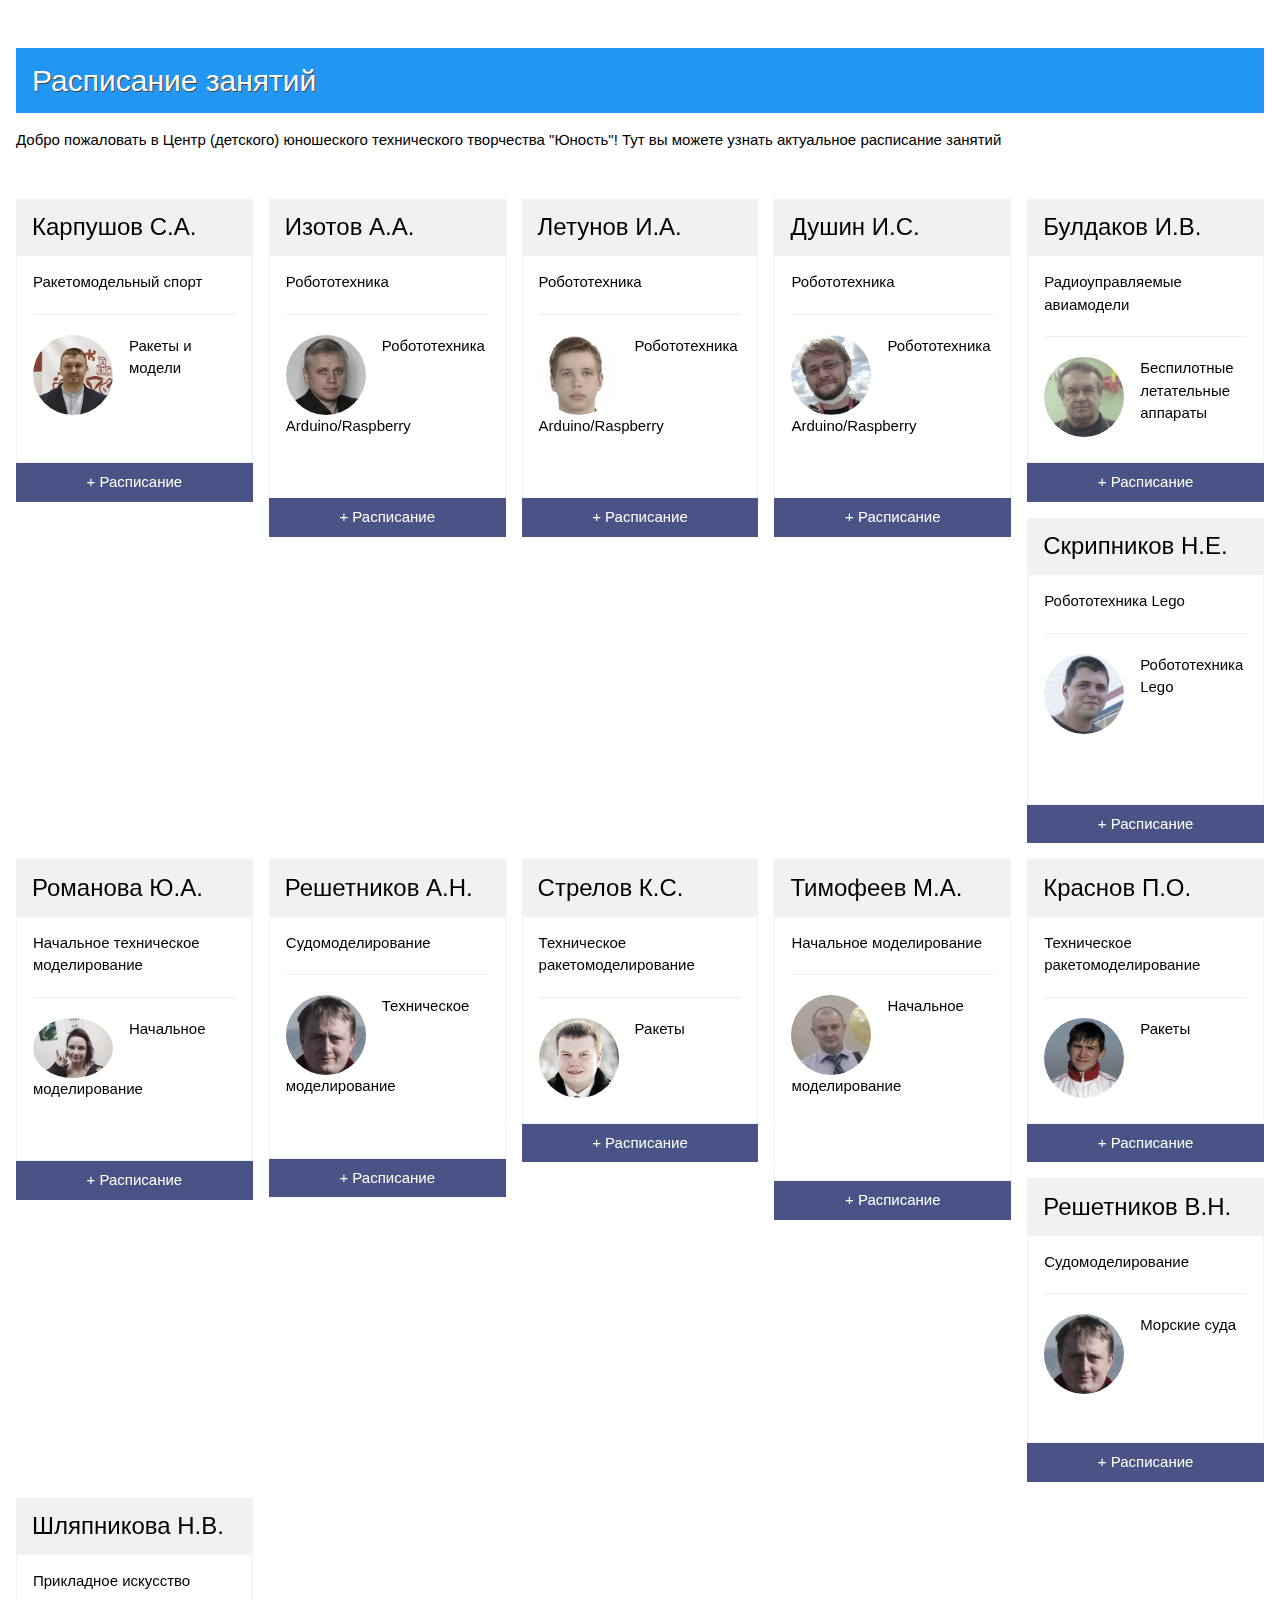
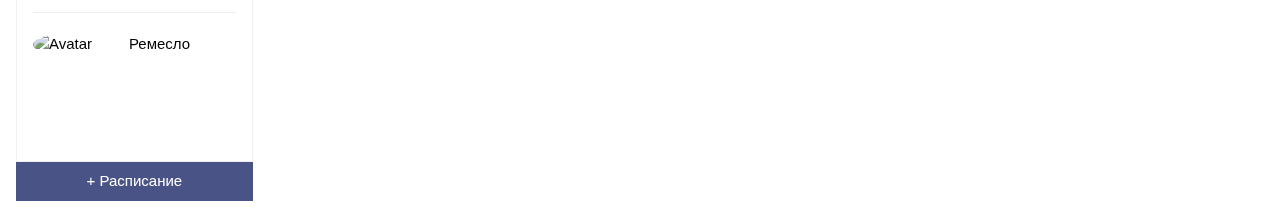
==== commit 1c0cf7ef: "Fix image Romanova and add photo Reshetnokov, Shlyapnikova" ====
--- a/index.html
+++ b/index.html
@@ -123,7 +123,7 @@
                     <p>Судомоделирование</p>
                     <hr>
                     <img src="images/reshetnikov.jpg" alt="Avatar" class="w3-left w3-circle w3-margin-right" style="width:80px">
-                    <p>Беспилотные летательные аппараты</p><br><br>
+                    <p>Техническое моделирование</p><br><br>
                 </div>
                 <button class="w3-button w3-block w3-indigo">+ Расписание</button>
             </div>
@@ -178,7 +178,7 @@
                     <div class="w3-container brd">
                         <p>Судомоделирование</p>
                         <hr>
-                        <img src="images/avatar.png" alt="Avatar" class="w3-left w3-circle w3-margin-right" style="width:80px">
+                        <img src="images/reshetnikov.jpg" alt="Avatar" class="w3-left w3-circle w3-margin-right" style="width:80px">
                         <p>Морские суда</p><br><br><br><br>
                     </div>
                     <button class="w3-button w3-block w3-indigo">+ Расписание</button>
@@ -192,7 +192,7 @@
                     <div class="w3-container brd">
                         <p>Прикладное искусство</p>
                         <hr>
-                        <img src="images/avatar_wom.png" alt="Avatar" class="w3-left w3-circle w3-margin-right" style="width:80px">
+                        <img src="images/" alt="Avatar" class="w3-left w3-circle w3-margin-right" style="width:80px">
                         <p>Ремесло</p><br><br><br><br>
                     </div>
                     <button class="w3-button w3-block w3-indigo">+ Расписание</button>
--- a/css/style.css
+++ b/css/style.css
@@ -1,7 +1,8 @@
 /* W3.CSS 4.15 December 2020 by Jan Egil and Borge Refsnes */
 
 html {
-    box-sizing: border-box
+    box-sizing: border-box;
+    background-color: #fff
 }
 
 *, *:before, *:after {
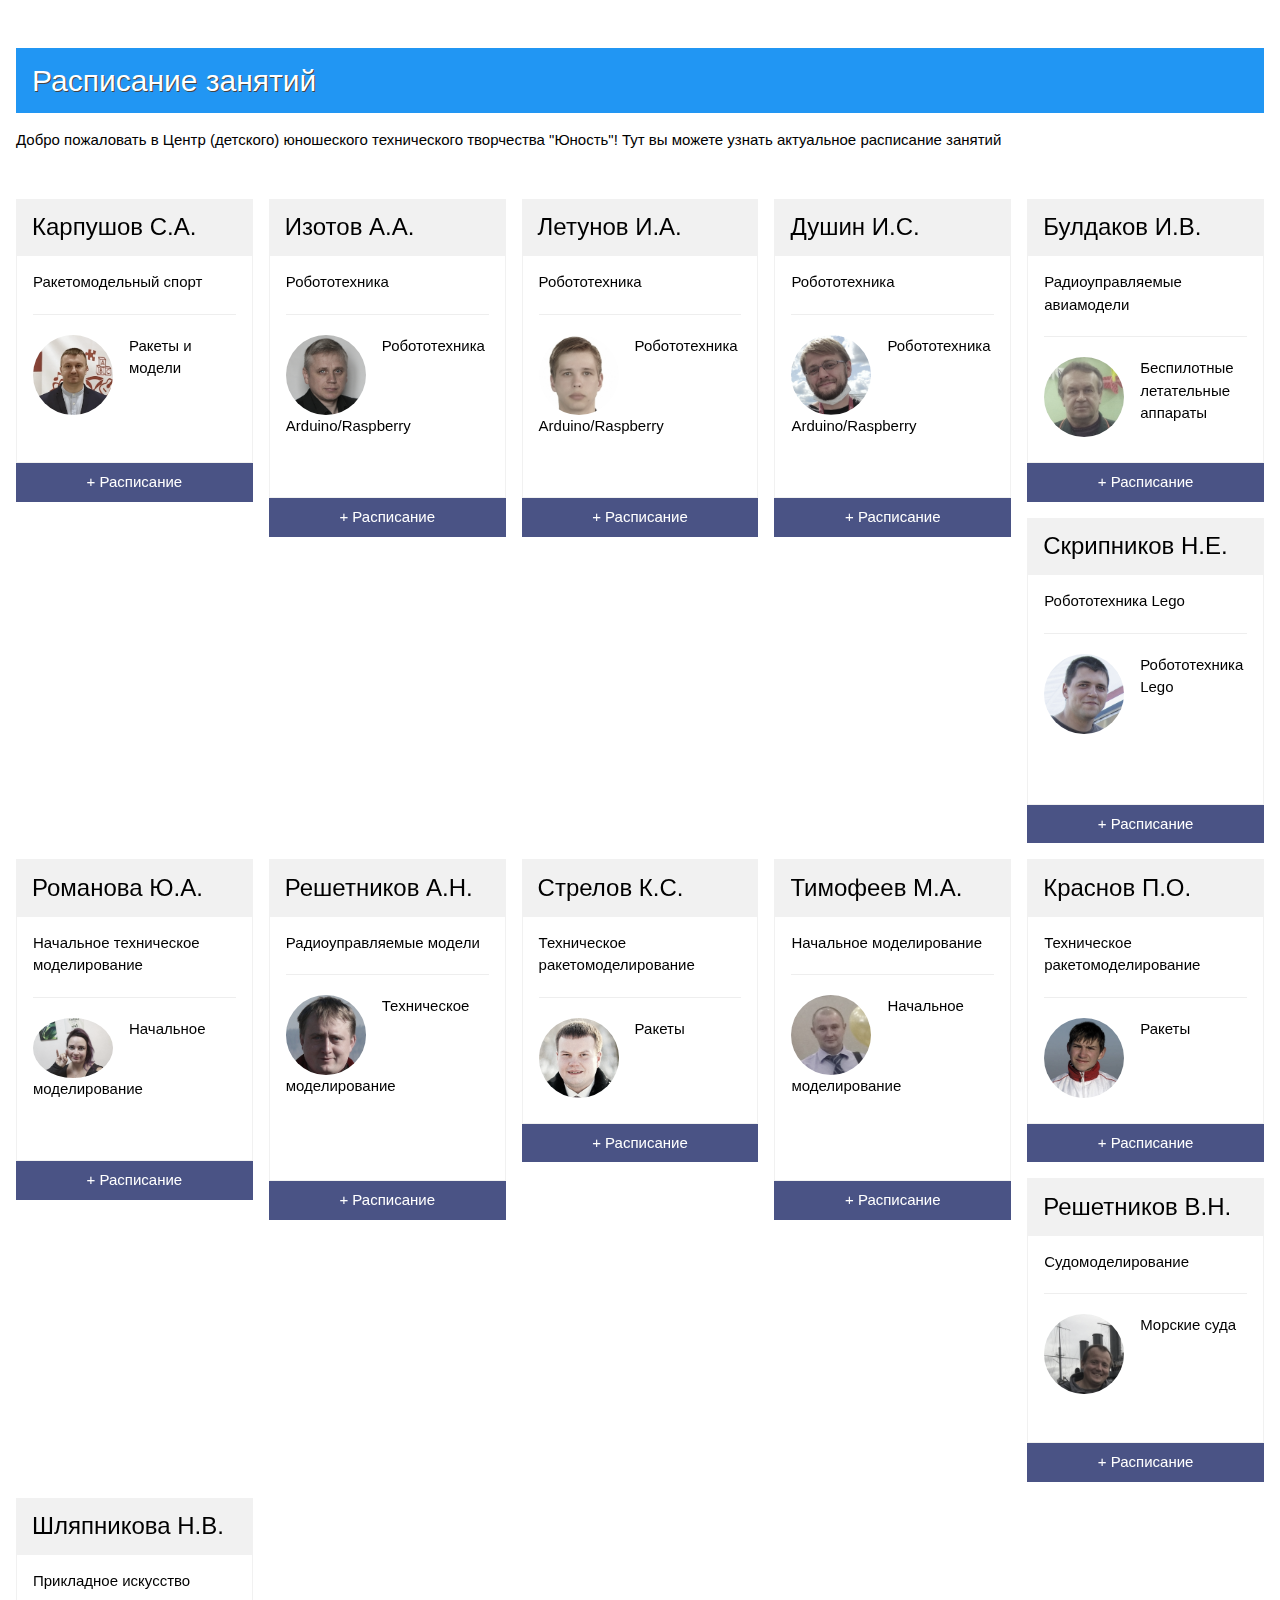
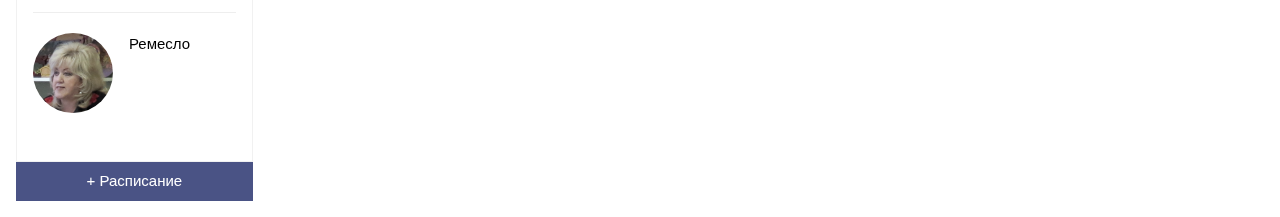
==== commit 8e1b557c: "Fix main page, image Shlyapnikova" ====
--- a/index.html
+++ b/index.html
@@ -120,10 +120,10 @@
                     <h3>Решетников А.Н.</h3>
                 </header>
                 <div class="w3-container brd">
-                    <p>Судомоделирование</p>
+                    <p>Радиоуправляемые модели</p>
                     <hr>
                     <img src="images/reshetnikov.jpg" alt="Avatar" class="w3-left w3-circle w3-margin-right" style="width:80px">
-                    <p>Техническое моделирование</p><br><br>
+                    <p>Техническое моделирование</p><br><br><br>
                 </div>
                 <button class="w3-button w3-block w3-indigo">+ Расписание</button>
             </div>
@@ -178,7 +178,7 @@
                     <div class="w3-container brd">
                         <p>Судомоделирование</p>
                         <hr>
-                        <img src="images/reshetnikov.jpg" alt="Avatar" class="w3-left w3-circle w3-margin-right" style="width:80px">
+                        <img src="images/reshetnikov_v.jpg" alt="Avatar" class="w3-left w3-circle w3-margin-right" style="width:80px">
                         <p>Морские суда</p><br><br><br><br>
                     </div>
                     <button class="w3-button w3-block w3-indigo">+ Расписание</button>
@@ -192,7 +192,7 @@
                     <div class="w3-container brd">
                         <p>Прикладное искусство</p>
                         <hr>
-                        <img src="images/" alt="Avatar" class="w3-left w3-circle w3-margin-right" style="width:80px">
+                        <img src="images/shlyapnikova.jpg" alt="Avatar" class="w3-left w3-circle w3-margin-right" style="width:80px">
                         <p>Ремесло</p><br><br><br><br>
                     </div>
                     <button class="w3-button w3-block w3-indigo">+ Расписание</button>
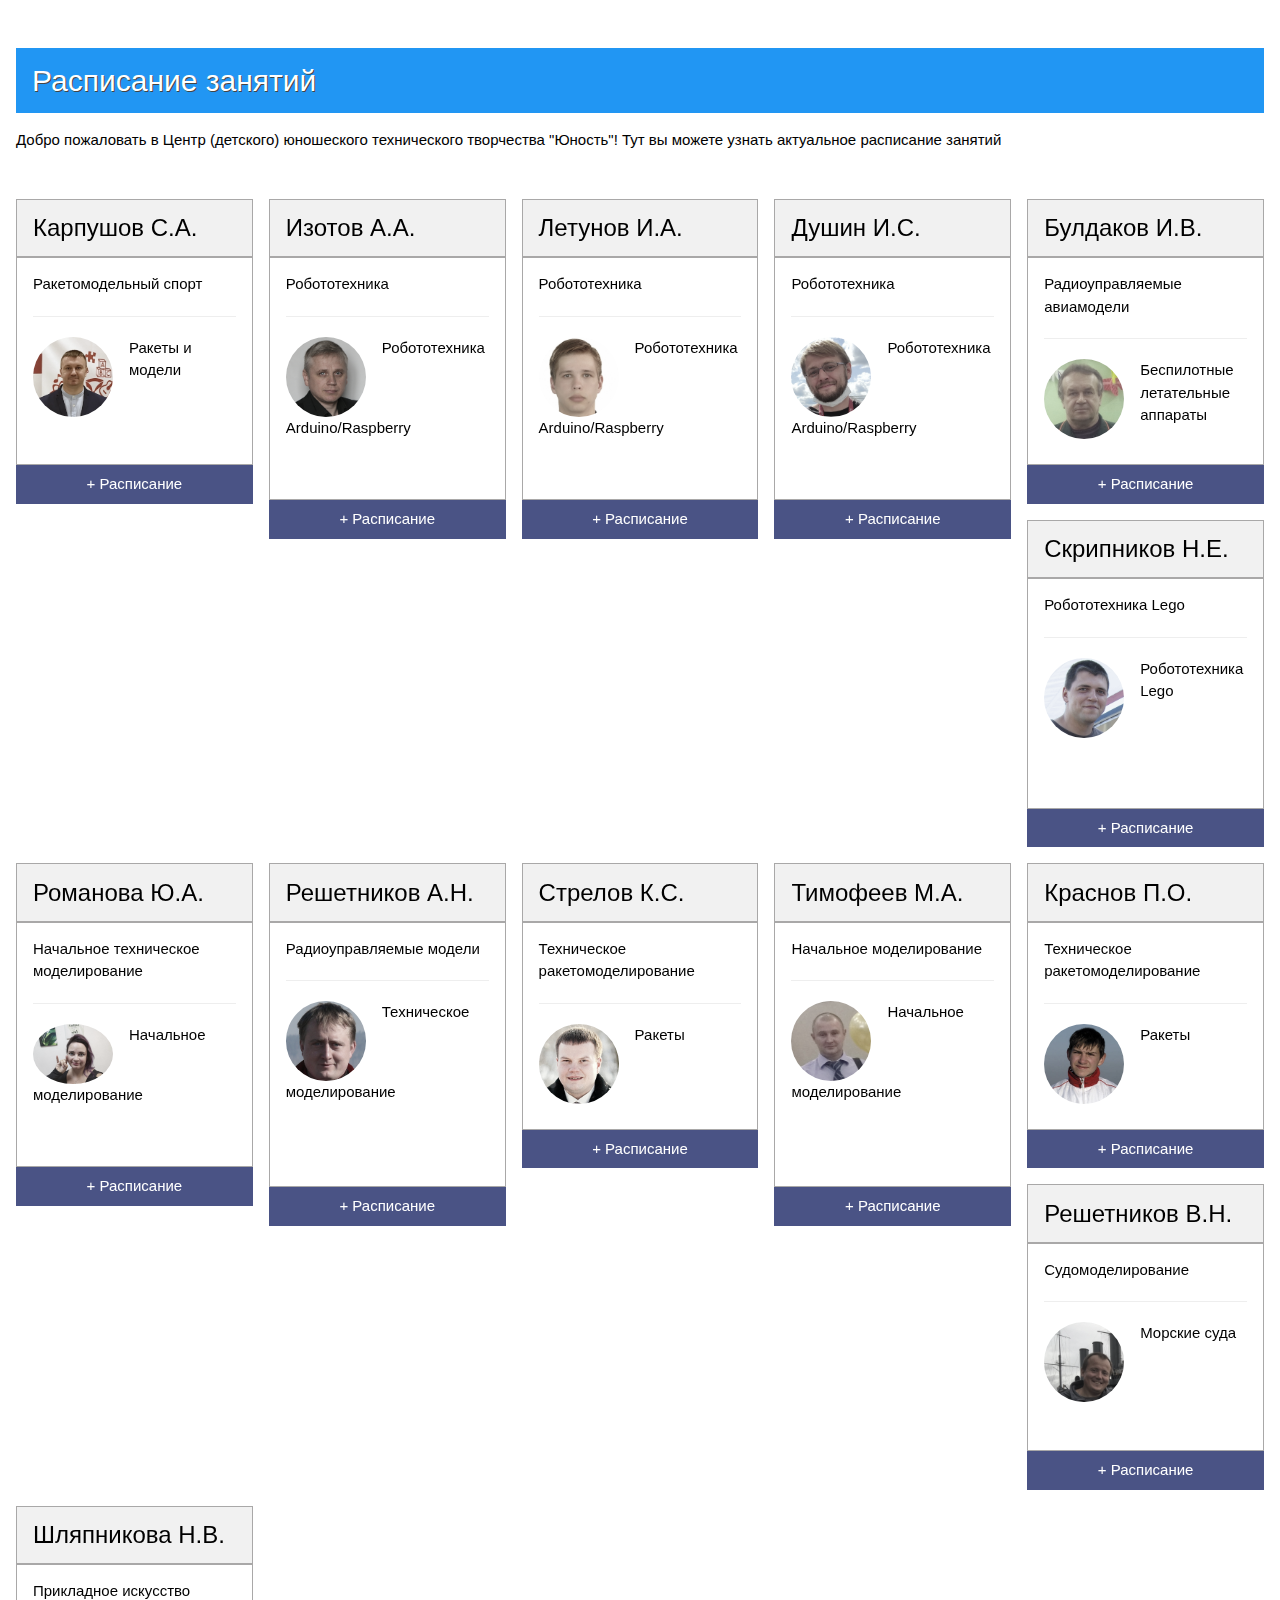
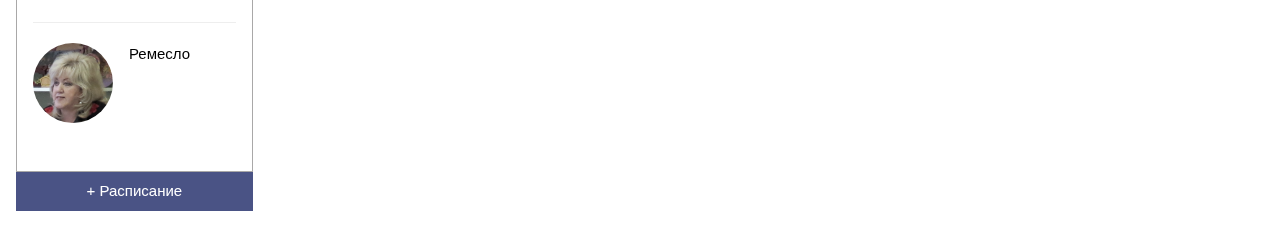
==== commit f69aa7d9: "Update style border to person card - dark grey" ====
--- a/index.html
+++ b/index.html
@@ -18,7 +18,7 @@
         <div class="w3-row-padding w3-grayscale-min">
             <div class="w3-col l3 m6 w3-margin-bottom" style="width:20%">
                 <a class="w3-link" href="timetable/karpushov.html">
-                <header class="w3-container w3-light-grey">
+                <header class="w3-container w3-light-grey brd">
                     <h3>Карпушов С.А.</h3>
                 </header>
                 <div class="w3-container brd">
@@ -32,7 +32,7 @@
             </a>
             <div class="w3-col l3 m6 w3-margin-bottom" style="width:20%">
                 <a class="w3-link" href="timetable/izotov.html">
-                <header class="w3-container w3-light-grey">
+                <header class="w3-container w3-light-grey brd">
                     <h3>Изотов А.А.</h3>
                 </header>
                 <div class="w3-container brd">
@@ -46,7 +46,7 @@
             </a>
             <div class="w3-col l3 m6 w3-margin-bottom" style="width:20%">
                 <a class="w3-link" href="timetable/letunov.html">
-                <header class="w3-container w3-light-grey">
+                <header class="w3-container w3-light-grey brd">
                     <h3>Летунов И.А.</h3>
                 </header>
                 <div class="w3-container brd">
@@ -60,7 +60,7 @@
             </a>
             <div class="w3-col l3 m6 w3-margin-bottom" style="width:20%">
                 <a class="w3-link" href="timetable/dushin.html">
-                <header class="w3-container w3-light-grey">
+                <header class="w3-container w3-light-grey brd">
                     <h3>Душин И.C.</h3>
                 </header>
                 <div class="w3-container brd">
@@ -74,7 +74,7 @@
             </a>
             <div class="w3-col l3 m6 w3-margin-bottom" style="width:20%">
                 <a class="w3-link" href="timetable/buldakov.html">
-                <header class="w3-container w3-light-grey">
+                <header class="w3-container w3-light-grey brd">
                     <h3>Булдаков И.В.</h3>
                 </header>
                 <div class="w3-container brd">
@@ -88,7 +88,7 @@
             </a>
             <div class="w3-col l3 m6 w3-margin-bottom" style="width:20%">
                 <a class="w3-link" href="timetable/skripnikiv.html">
-                <header class="w3-container w3-light-grey">
+                <header class="w3-container w3-light-grey brd">
                     <h3>Скрипников Н.Е.</h3>
                 </header>
                 <div class="w3-container brd">
@@ -102,7 +102,7 @@
             </a>
             <div class="w3-col l3 m6 w3-margin-bottom" style="width:20%">
                 <a class="w3-link" href="timetable/romanova.html">
-                <header class="w3-container w3-light-grey">
+                <header class="w3-container w3-light-grey brd">
                     <h3>Романова Ю.А.</h3>
                 </header>
                 <div class="w3-container brd">
@@ -116,7 +116,7 @@
             </a>
             <div class="w3-col l3 m6 w3-margin-bottom" style="width:20%">
                 <a class="w3-link" href="timetable/reshetnikov.html">
-                <header class="w3-container w3-light-grey">
+                <header class="w3-container w3-light-grey brd">
                     <h3>Решетников А.Н.</h3>
                 </header>
                 <div class="w3-container brd">
@@ -130,7 +130,7 @@
             </a>
             <div class="w3-col l3 m6 w3-margin-bottom" style="width:20%">
                 <a class="w3-link" href="timetable/strelov.html">
-                <header class="w3-container w3-light-grey">
+                <header class="w3-container w3-light-grey brd">
                     <h3>Стрелов К.С.</h3>
                 </header>
                 <div class="w3-container brd">
@@ -144,7 +144,7 @@
             </a>
             <div class="w3-col l3 m6 w3-margin-bottom" style="width:20%">
                 <a class="w3-link" href="timetable/timofeev.html">
-                <header class="w3-container w3-light-grey">
+                <header class="w3-container w3-light-grey brd">
                     <h3>Тимофеев М.А.</h3>
                 </header>
                 <div class="w3-container brd">
@@ -158,7 +158,7 @@
             </a>
             <div class="w3-col l3 m6 w3-margin-bottom" style="width:20%">
                 <a class="w3-link" href="timetable/krasnov.html">
-                    <header class="w3-container w3-light-grey">
+                    <header class="w3-container w3-light-grey brd">
                         <h3>Краснов П.О.</h3>
                     </header>
                     <div class="w3-container brd">
@@ -172,7 +172,7 @@
             </a>
             <div class="w3-col l3 m6 w3-margin-bottom" style="width:20%">
                 <a class="w3-link" href="timetable/reshetnikov_v.html">
-                    <header class="w3-container w3-light-grey">
+                    <header class="w3-container w3-light-grey brd">
                         <h3>Решетников В.Н.</h3>
                     </header>
                     <div class="w3-container brd">
@@ -186,7 +186,7 @@
             </a>
             <div class="w3-col l3 m6 w3-margin-bottom" style="width:20%">
                 <a class="w3-link" href="timetable/shlapnikova.html">
-                    <header class="w3-container w3-light-grey">
+                    <header class="w3-container w3-light-grey brd">
                         <h3>Шляпникова Н.В.</h3>
                     </header>
                     <div class="w3-container brd">
--- a/css/style.css
+++ b/css/style.css
@@ -26,7 +26,7 @@
 
 .brd {
     /* мой бордер */
-    border: 1px solid #F1F1F1;
+    border: 1px solid #aaa8a8;
 }
 
 summary {
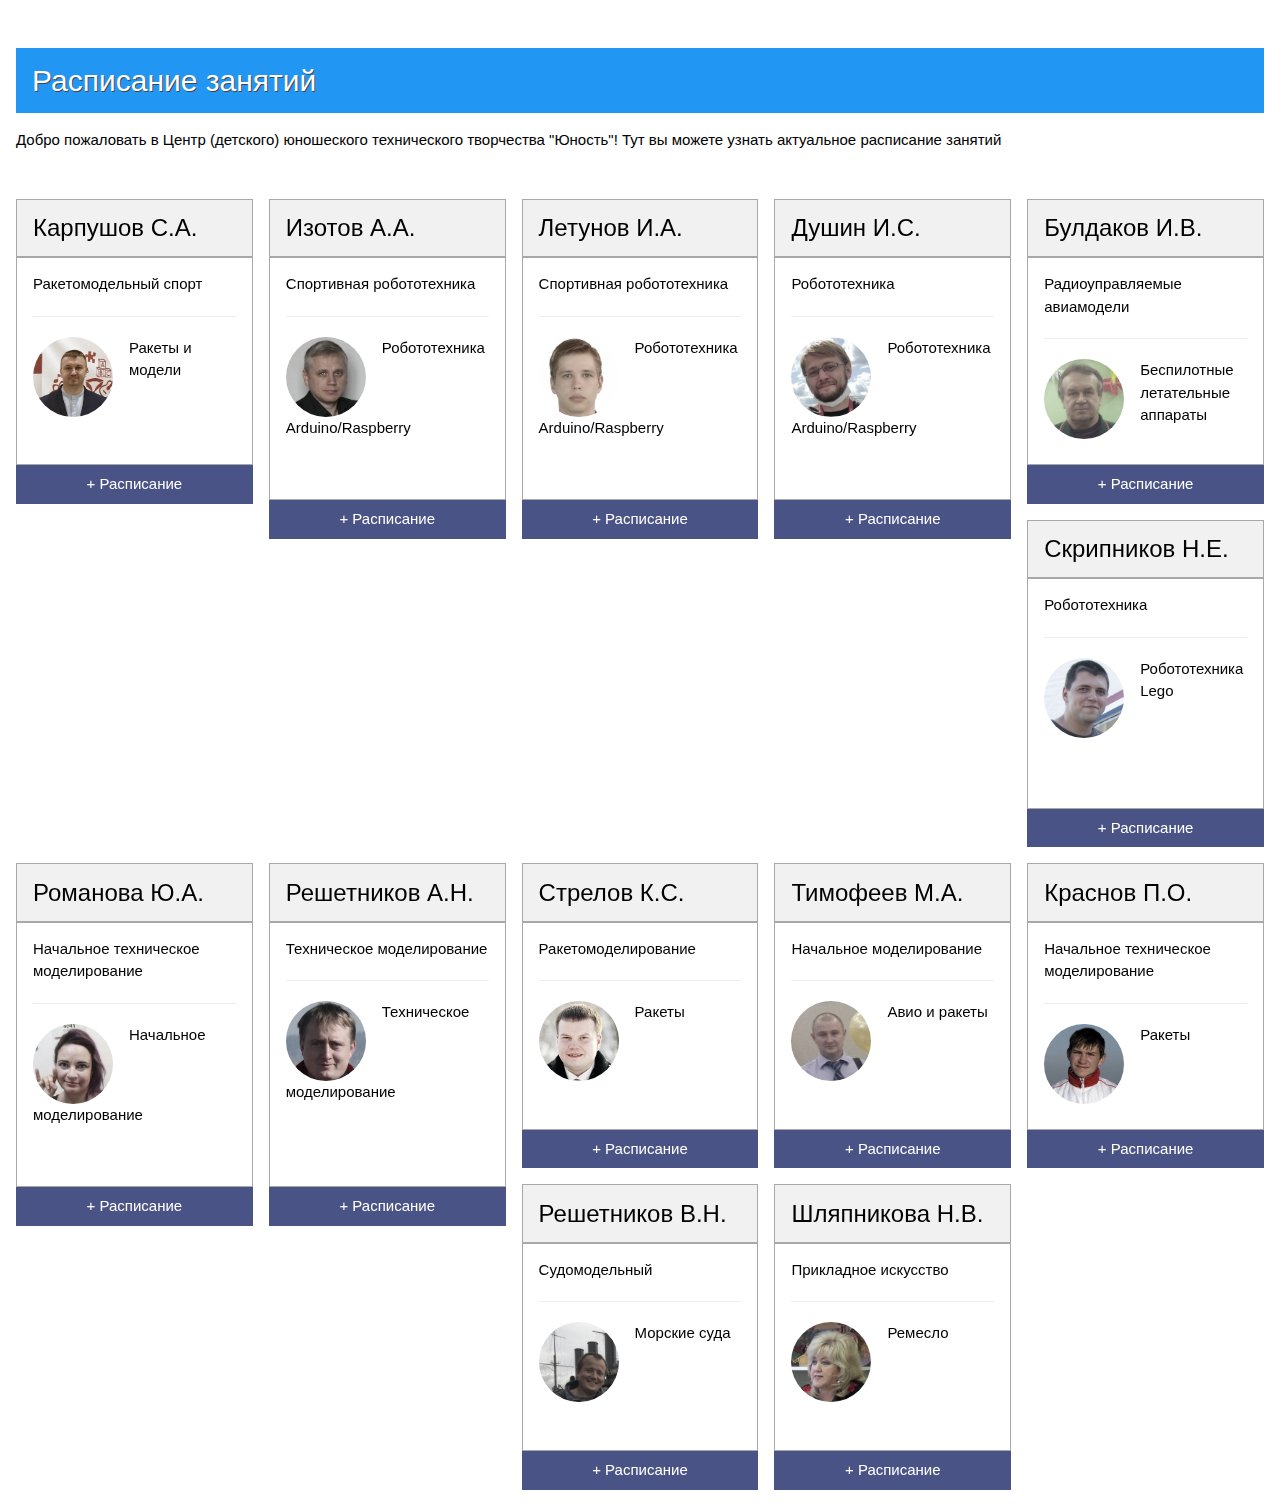
==== commit 08a96374: "Fix main page and Romanova photo" ====
--- a/index.html
+++ b/index.html
@@ -36,7 +36,7 @@
                     <h3>Изотов А.А.</h3>
                 </header>
                 <div class="w3-container brd">
-                    <p>Робототехника</p>
+                    <p>Спортивная робототехника</p>
                     <hr>
                     <img src="images/Izotov.jpg" alt="Avatar" class="w3-left w3-circle w3-margin-right" style="width:80px">
                     <p>Робототехника Arduino/Raspberry</p><br><br>
@@ -50,7 +50,7 @@
                     <h3>Летунов И.А.</h3>
                 </header>
                 <div class="w3-container brd">
-                    <p>Робототехника</p>
+                    <p>Спортивная робототехника</p>
                     <hr>
                     <img src="images/Letunov.jpeg" alt="Avatar" class="w3-left w3-circle w3-margin-right" style="width:80px">
                     <p>Робототехника Arduino/Raspberry</p><br><br>
@@ -92,7 +92,7 @@
                     <h3>Скрипников Н.Е.</h3>
                 </header>
                 <div class="w3-container brd">
-                    <p>Робототехника Lego</p>
+                    <p>Робототехника</p>
                     <hr>
                     <img src="images/skripnikov.jpg" alt="Avatar" class="w3-left w3-circle w3-margin-right" style="width:80px">
                     <p>Робототехника Lego</p><br><br><br><br>
@@ -120,7 +120,7 @@
                     <h3>Решетников А.Н.</h3>
                 </header>
                 <div class="w3-container brd">
-                    <p>Радиоуправляемые модели</p>
+                    <p>Техническое моделирование</p>
                     <hr>
                     <img src="images/reshetnikov.jpg" alt="Avatar" class="w3-left w3-circle w3-margin-right" style="width:80px">
                     <p>Техническое моделирование</p><br><br><br>
@@ -134,10 +134,10 @@
                     <h3>Стрелов К.С.</h3>
                 </header>
                 <div class="w3-container brd">
-                    <p>Техническое ракетомоделирование</p>
+                    <p>Ракетомоделирование</p>
                     <hr>
                     <img src="images/strelov.jpg" alt="Avatar" class="w3-left w3-circle w3-margin-right" style="width:80px">
-                    <p>Ракеты</p><br><br><br>
+                    <p>Ракеты</p><br><br><br><br>
                 </div>
                 <button class="w3-button w3-block w3-indigo">+ Расписание</button>
             </div>
@@ -151,7 +151,7 @@
                     <p>Начальное моделирование</p>
                     <hr>
                     <img src="images/Timofeev.jpg" alt="Avatar" class="w3-left w3-circle w3-margin-right" style="width:80px">
-                    <p>Начальное моделирование</p><br><br><br>
+                    <p>Авио и ракеты</p><br><br><br><br>
                 </div>
                 <button class="w3-button w3-block w3-indigo">+ Расписание</button>
             </div>
@@ -162,7 +162,7 @@
                         <h3>Краснов П.О.</h3>
                     </header>
                     <div class="w3-container brd">
-                        <p>Техническое ракетомоделирование</p>
+                        <p>Начальное техническое моделирование</p>
                         <hr>
                         <img src="images/krasnov_p.jpg" alt="Avatar" class="w3-left w3-circle w3-margin-right" style="width:80px">
                         <p>Ракеты</p><br><br><br>
@@ -176,7 +176,7 @@
                         <h3>Решетников В.Н.</h3>
                     </header>
                     <div class="w3-container brd">
-                        <p>Судомоделирование</p>
+                        <p>Судомодельный</p>
                         <hr>
                         <img src="images/reshetnikov_v.jpg" alt="Avatar" class="w3-left w3-circle w3-margin-right" style="width:80px">
                         <p>Морские суда</p><br><br><br><br>
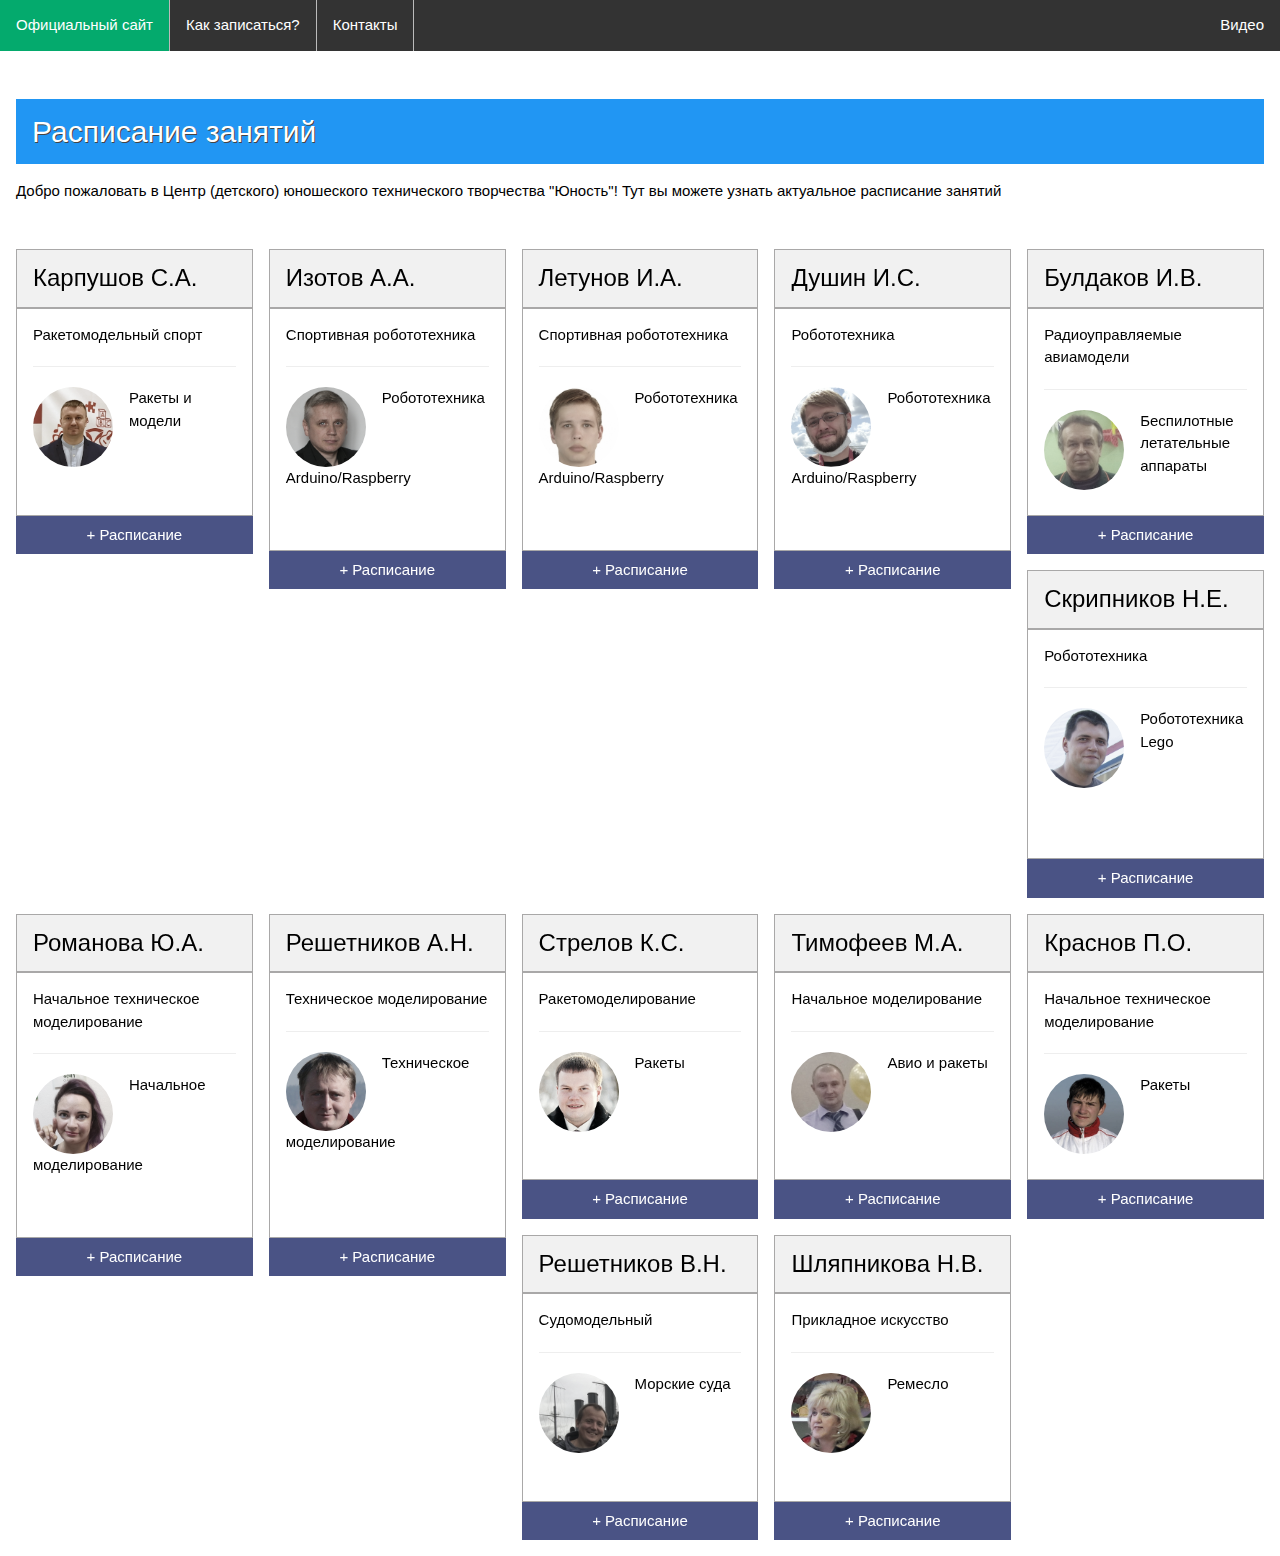
==== commit cc8b6dd2: "Add new menu rab to main page" ====
--- a/index.html
+++ b/index.html
@@ -8,6 +8,12 @@
     </head>
 <body>
     <!-- Page Start -->
+    <ul>
+        <li><a class="active" href="http://www.unost-sp.ru/">Официальный сайт</a></li>
+        <li><a href="#news">Как записаться?</a></li>
+        <li><a href="http://www.unost-sp.ru/contacts">Контакты</a></li>
+        <li style="float:right"><a href="#about">Видео</a></li>
+      </ul>
     <div id="home" class="w3-content" style="max-width:1564px">
         <!-- About -->
         <div id="about" class="w3-container w3-padding-32">
--- a/css/style.css
+++ b/css/style.css
@@ -24,10 +24,47 @@
     display: block
 }
 
+/* Мои стили */
+
+ul {
+    list-style-type: none;
+    margin: 0;
+    padding: 0;
+    overflow: hidden;
+    background-color: #333;
+  }
+
+  li {
+    float: left;
+    border-right:1px solid #bbb;
+  }
+
+  li:last-child {
+    border-right: none;
+  }
+
+  li a {
+    display: block;
+    color: white;
+    text-align: center;
+    padding: 14px 16px;
+    text-decoration: none;
+  }
+
+  li a:hover:not(.active) {
+    background-color: #111;
+  }
+
+  .active {
+    background-color: #04AA6D;
+  }
+
 .brd {
     /* мой бордер */
     border: 1px solid #aaa8a8;
 }
+
+/* Конец моих стилей */
 
 summary {
     display: list-item
